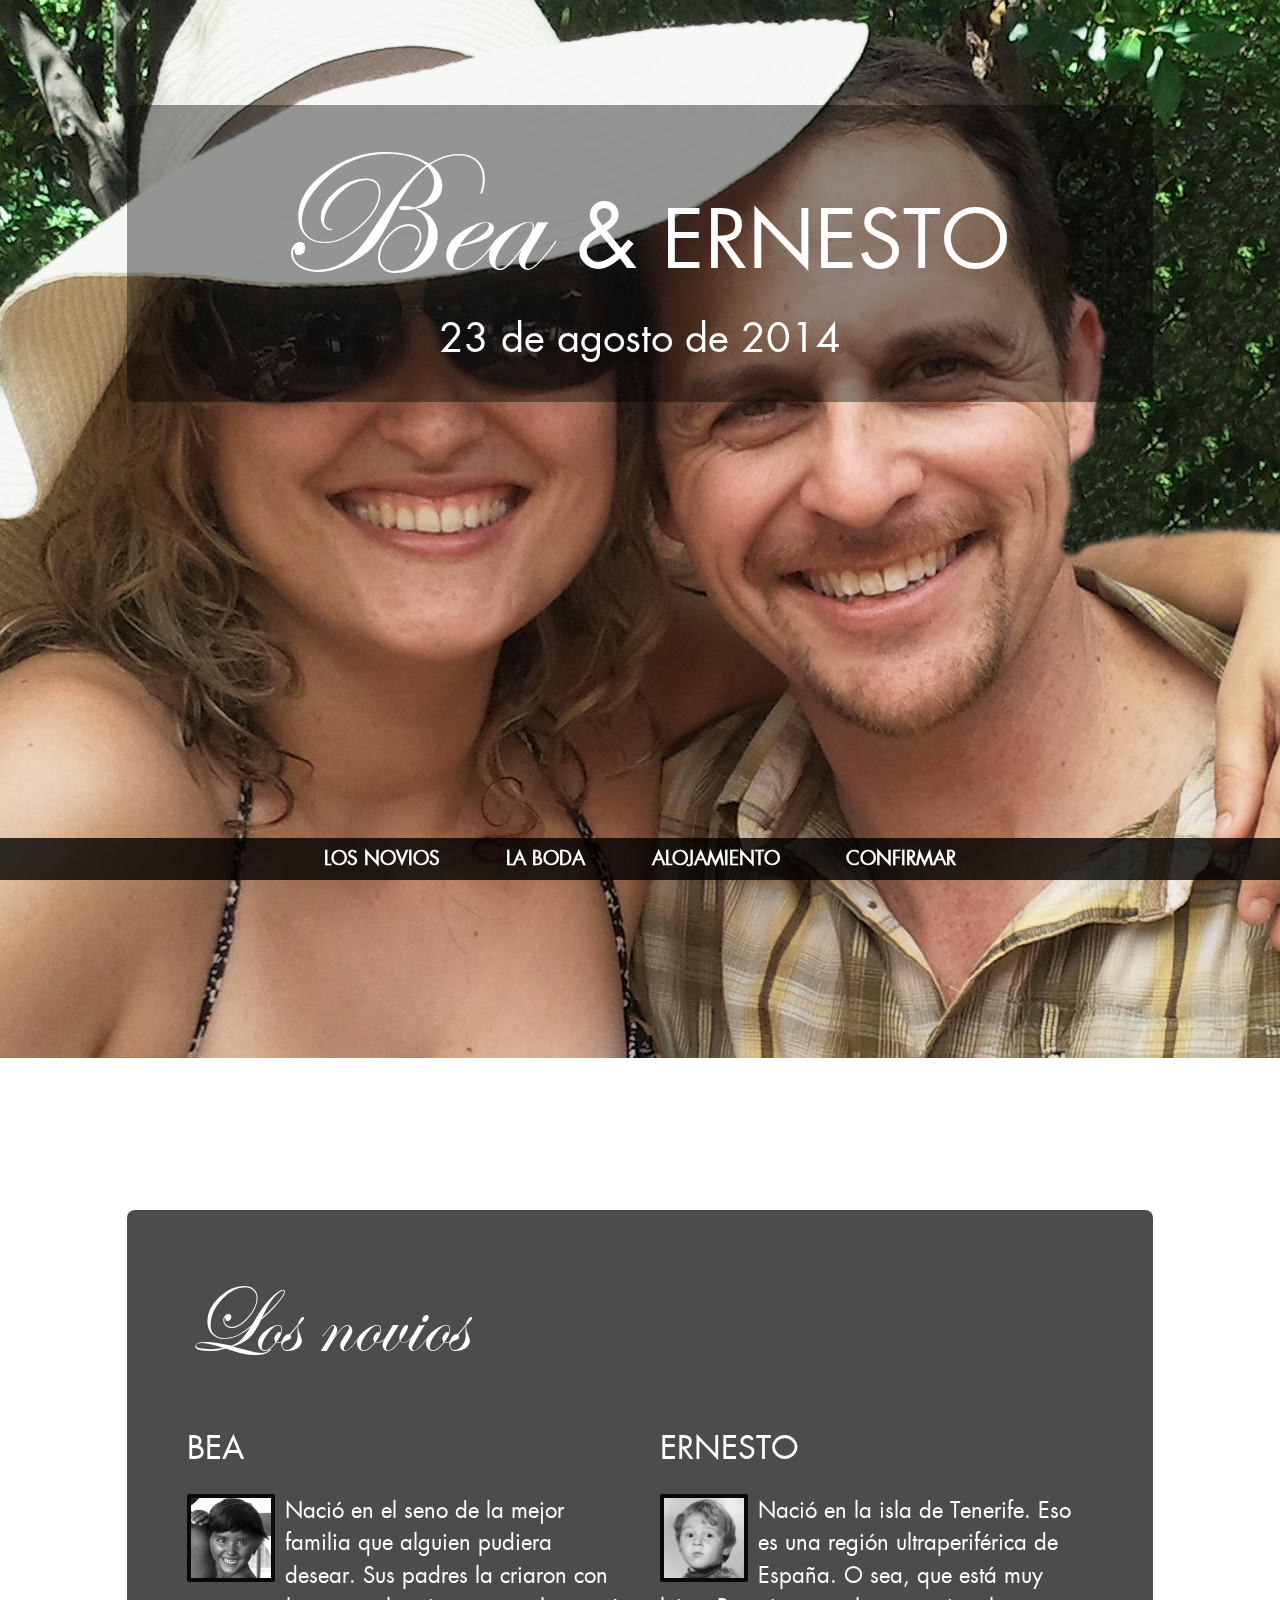
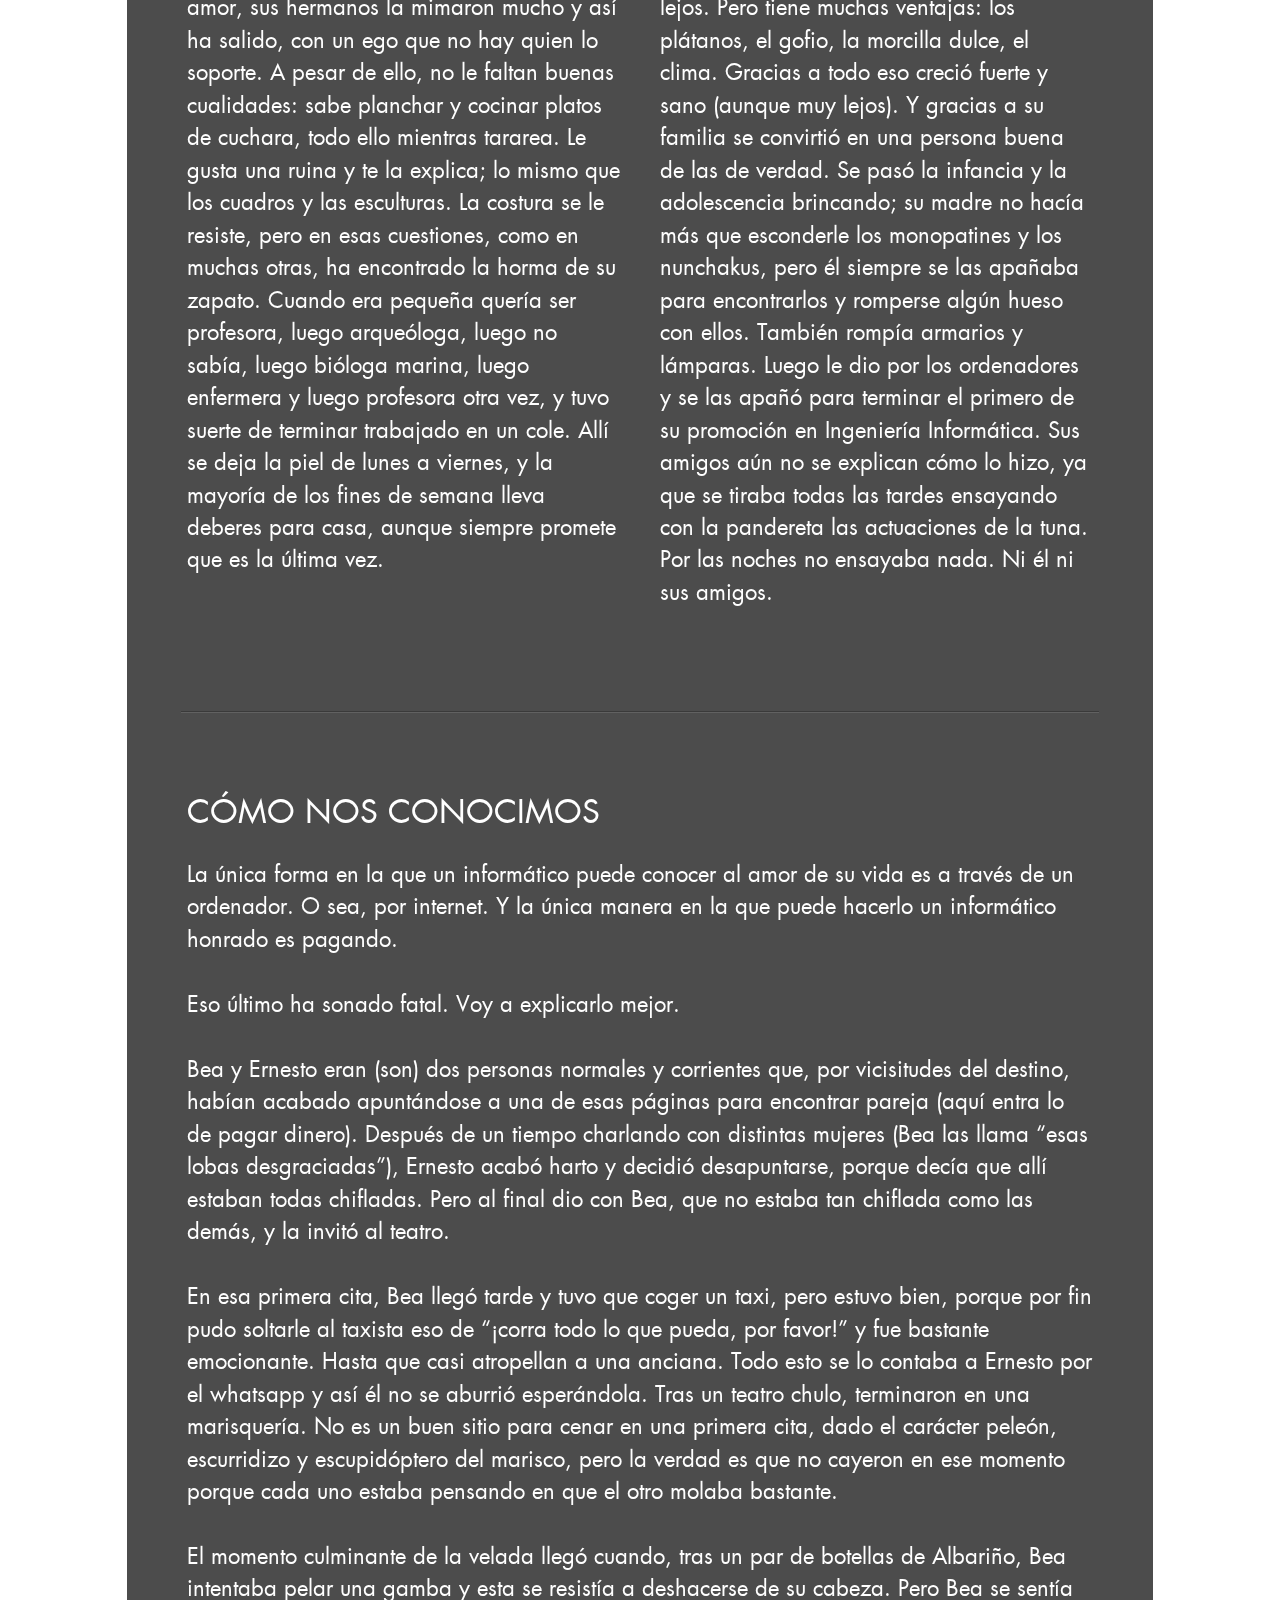
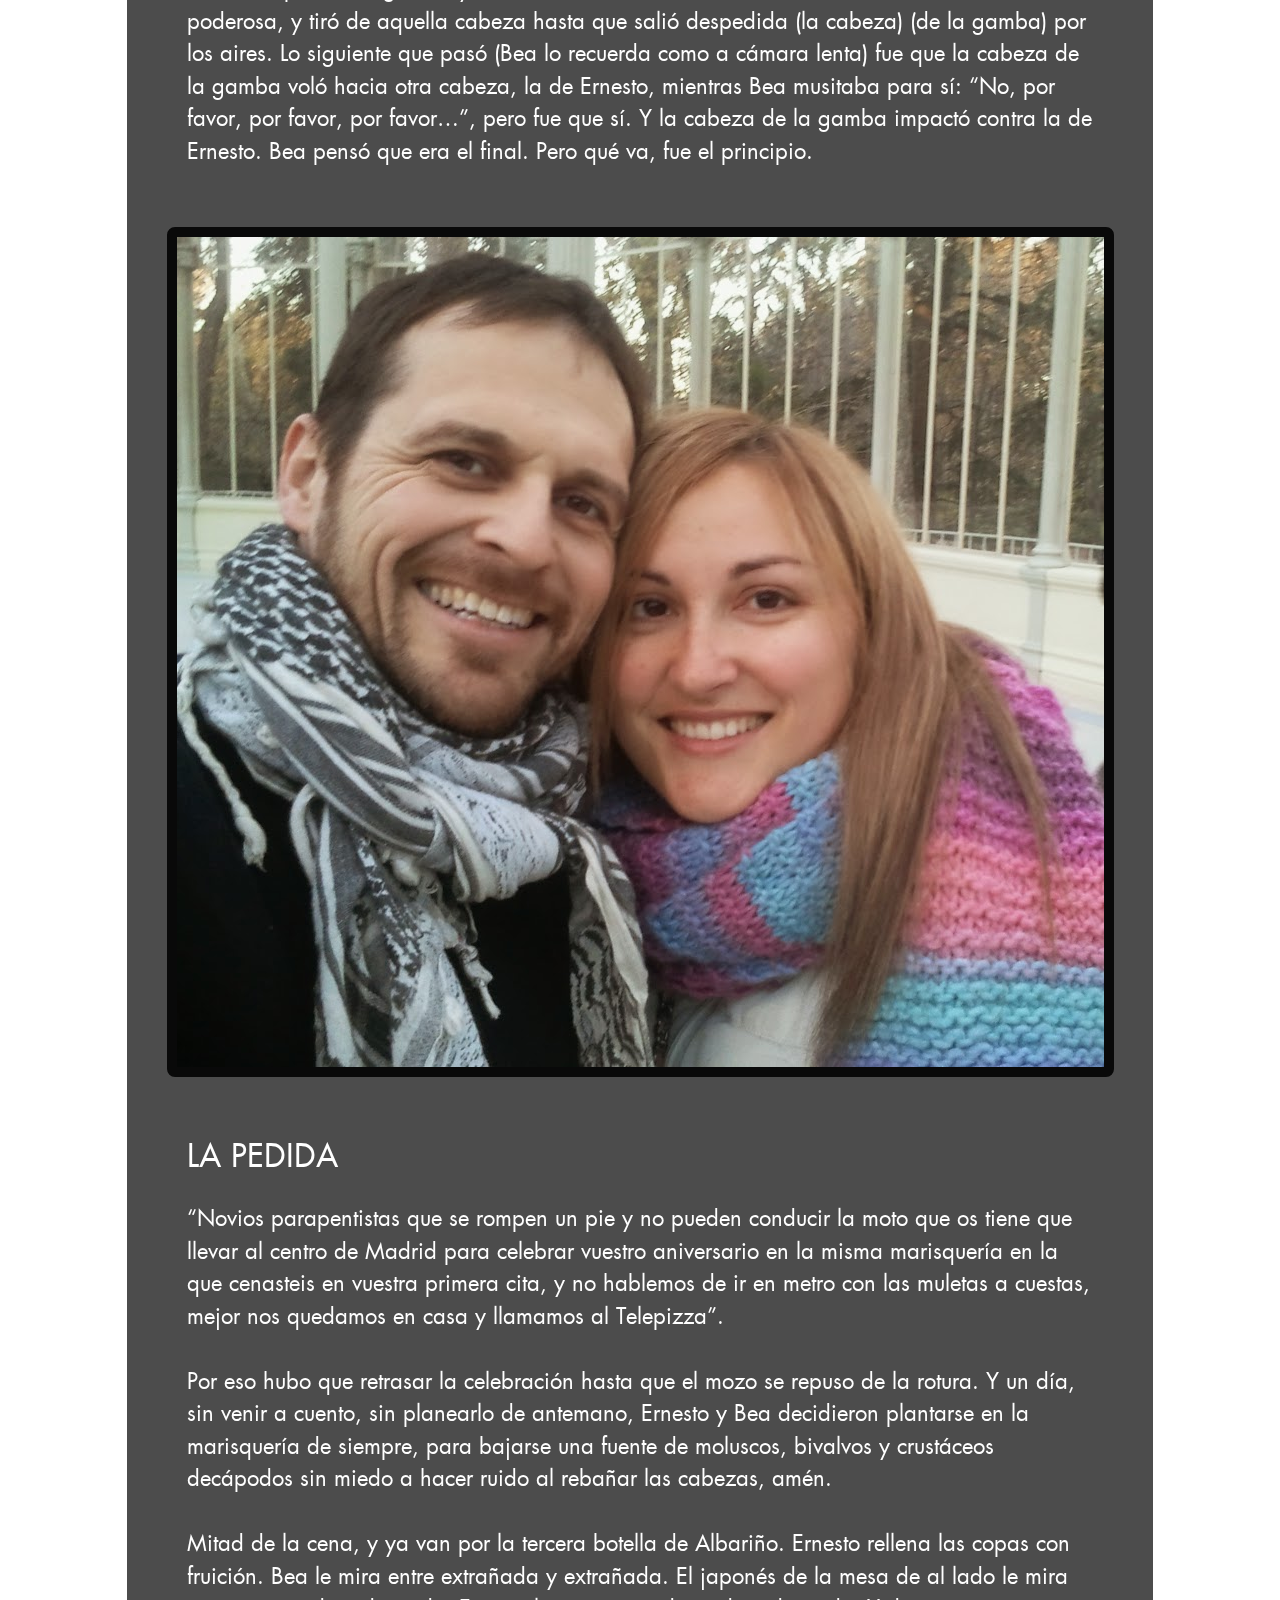
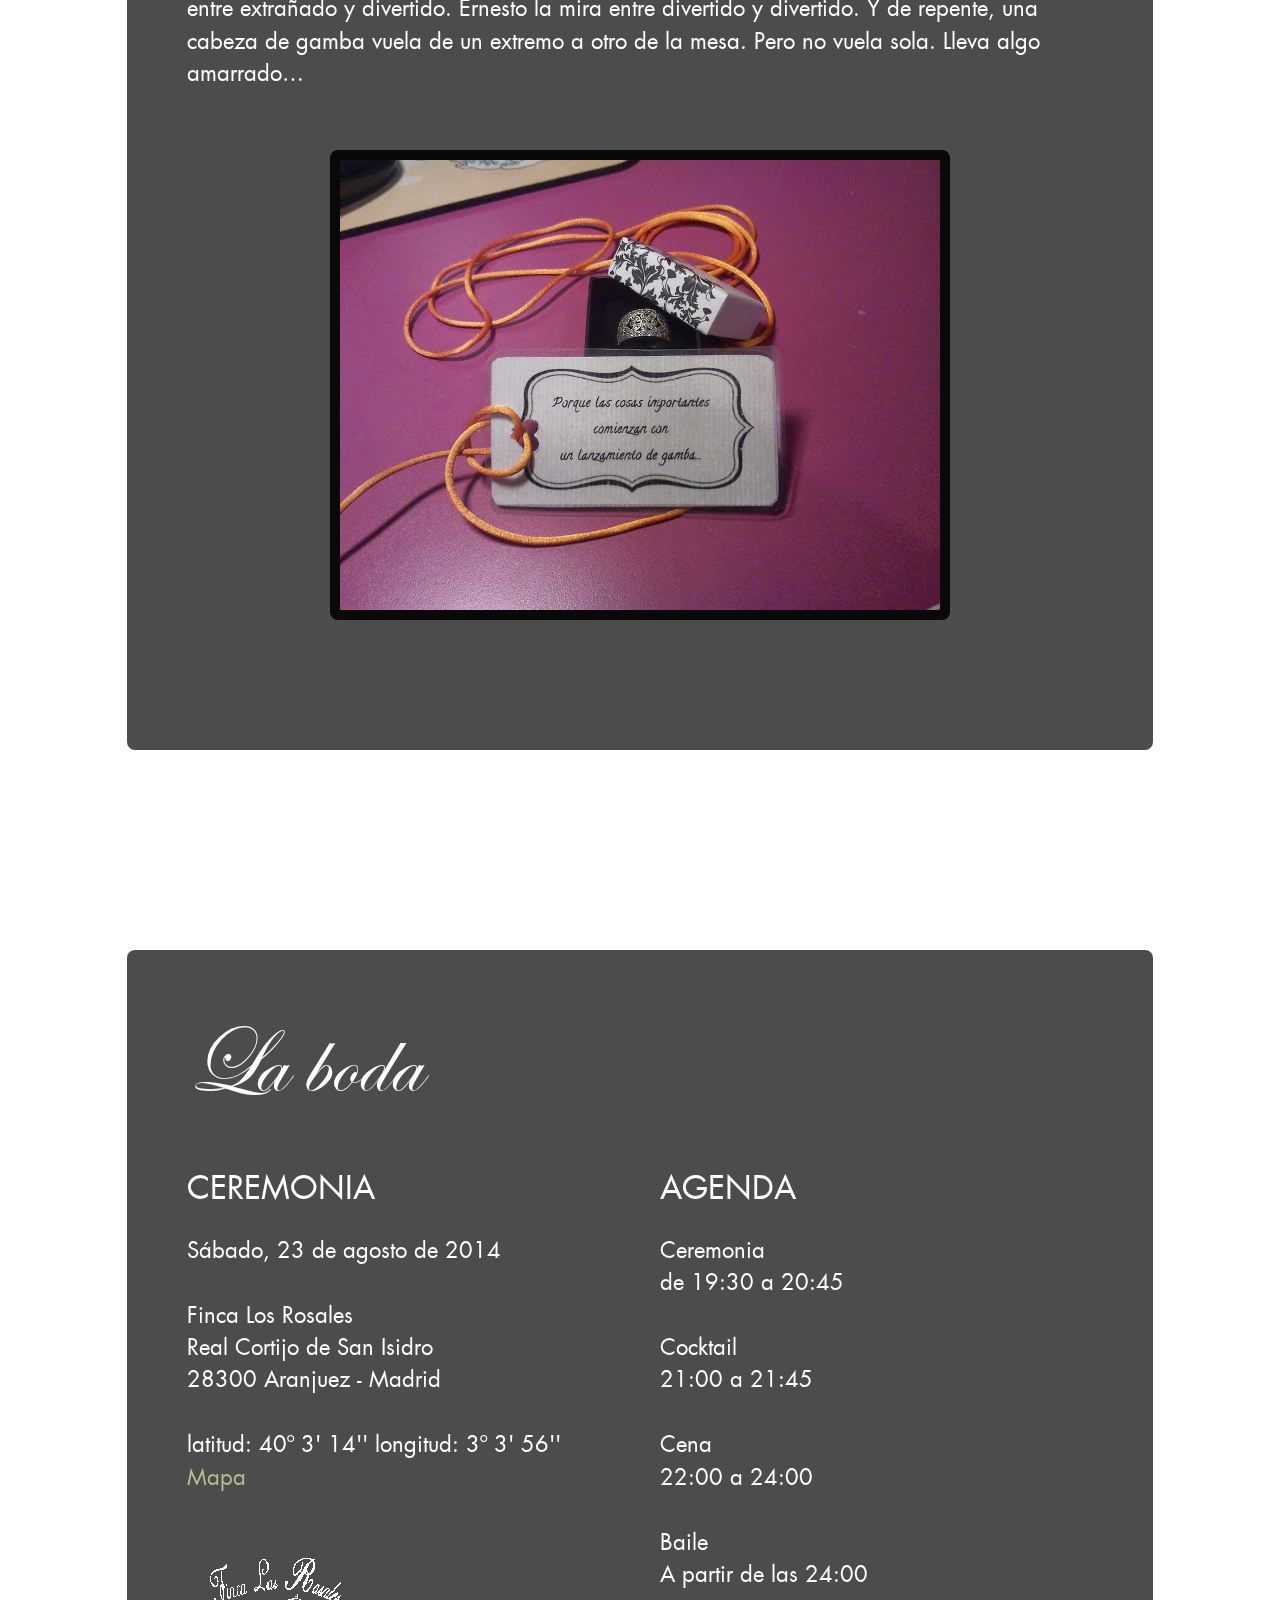
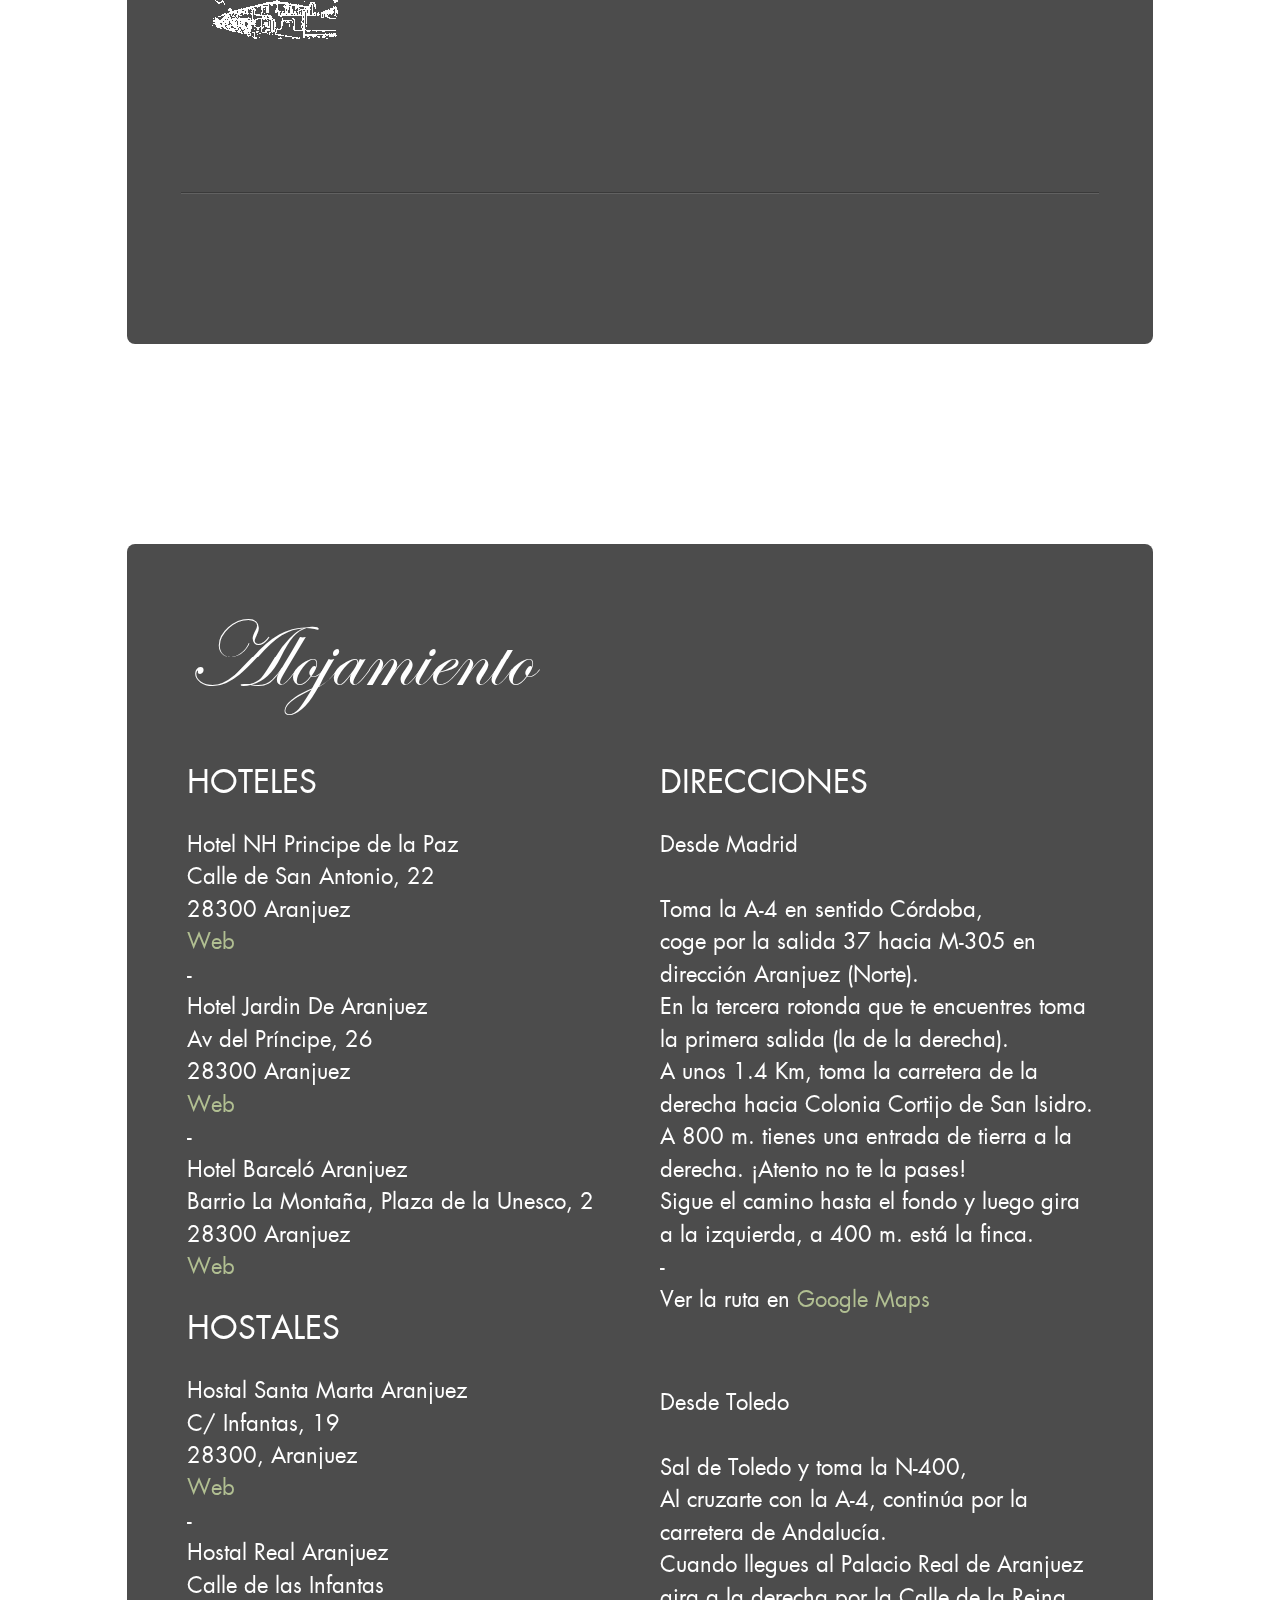
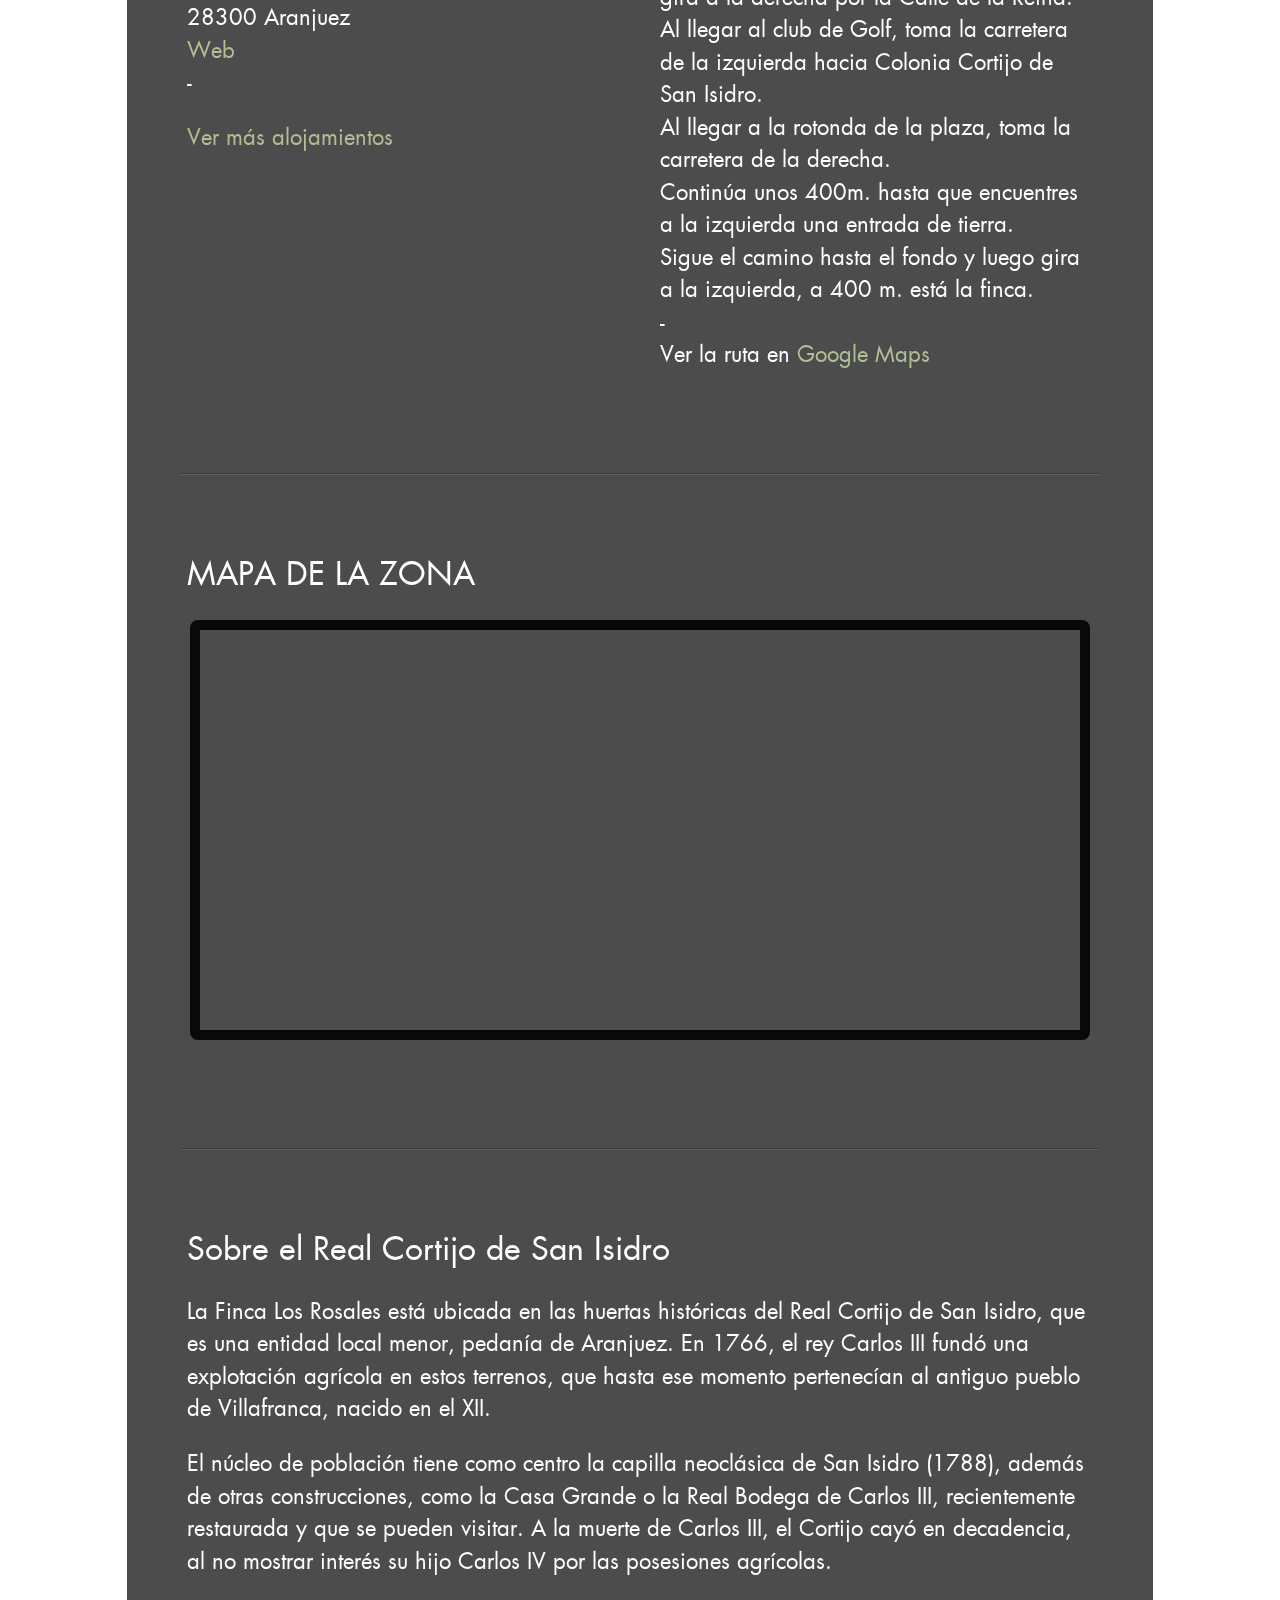
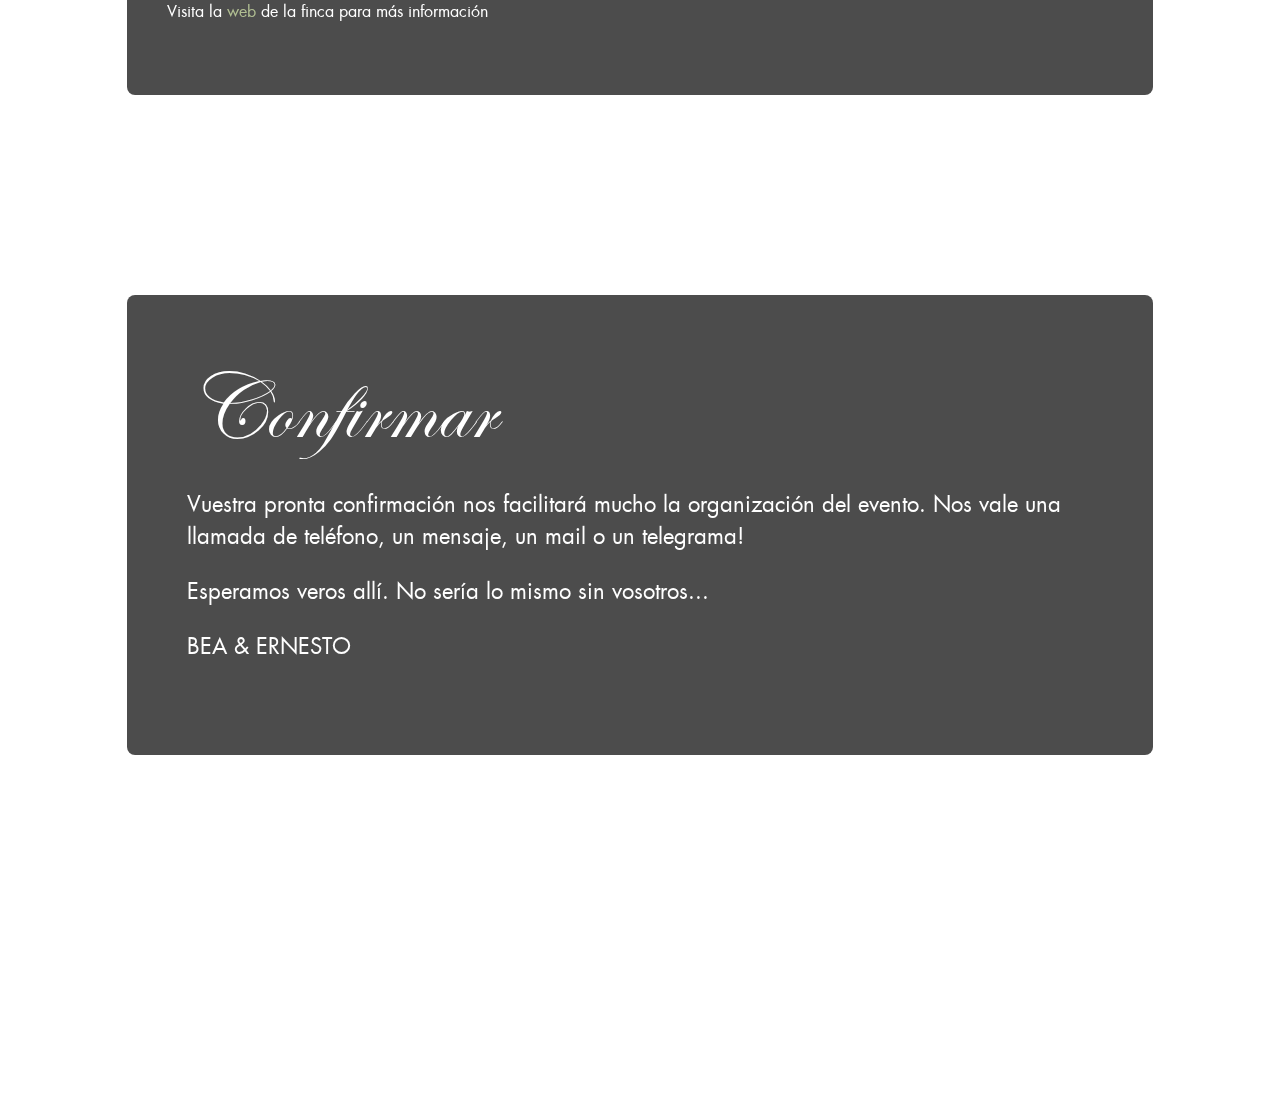
==== index.html @ 7a26fbc7 "Fixed #1" ====
<!DOCTYPE html>
<!--[if lt IE 7]>      <html class="no-js lt-ie9 lt-ie8 lt-ie7"> <![endif]-->
<!--[if IE 7]>         <html class="no-js lt-ie9 lt-ie8"> <![endif]-->
<!--[if IE 8]>         <html class="no-js lt-ie9"> <![endif]-->
<!--[if gt IE 8]><!--> <html class="no-js"> <!--<![endif]-->
    <head>
        <meta charset="utf-8">
        <meta http-equiv="X-UA-Compatible" content="IE=edge,chrome=1">

        <title>B+E La Boda</title>
        <meta name="description" content="Welcome to the wedding website for Sarah and Brad's Big Day!">

        <meta name="viewport" content="width=device-width,initial-scale=1.0" />

        <!-- For iPhone 4 with high-resolution Retina display: -->
        <link rel="apple-touch-icon-precomposed" sizes="114x114" href="apple-touch-icon-114x114-precomposed.png">
        <!-- For first-generation iPad: -->
        <link rel="apple-touch-icon-precomposed" sizes="72x72" href="apple-touch-icon-72x72-precomposed.png">
        <!-- For non-Retina iPhone, iPod Touch, and Android 2.1+ devices: -->
        <link rel="apple-touch-icon-precomposed" href="apple-touch-icon-precomposed.png">

        <link rel="shortcut icon" href="favicon.ico?v=1">

        <link rel="stylesheet" href="css/normalize.min.css">
        <link rel="stylesheet" href="css/main-1.6.css">

        <script src="js/vendor/modernizr-2.6.2-respond-1.1.0.min.js"></script>
    </head>
    <body>
        <!--[if lt IE 7]>
            <p class="chromeframe">You are using an <strong>outdated</strong> browser. Please <a href="http://browsehappy.com/">upgrade your browser</a> or <a href="http://www.google.com/chromeframe/?redirect=true">activate Google Chrome Frame</a> to improve your experience.</p>
        <![endif]-->

        <div id="bg-image">
            <img src="img/bg-pic.jpg" alt="bg" />
        </div>

        <div id="bg-container">

            <div class="header-container">
                <div id="heading" class="wrapper clearfix">
                    <nav id="nav">
                        <ul>
                            <li><a href="#brideandgroom">LOS NOVIOS</a></li>
                            <li><a href="#wedding">LA BODA</a></li>
                            <li><a href="#accomodations">ALOJAMIENTO</a></li>
                            <li><a href="#registry">CONFIRMAR</a></li>
                            <!--

                            <li><a href="http://blogspot.com" target="_blank">BLOG</a></li>
                            -->
                        </ul>

                    </nav>
                </div>
            </div>

            <div class="main-container">
                <div class="main wrapper clearfix">

                    <header>
                        <div id="introtext">
                            <span class="head-bea">Bea</span>
                            <span class="head-ernesto">&nbsp;
                                <span class="amp">&amp;</span> 
                                ERNESTO
                            </span>
                            <div class="date">23 de agosto de 2014</div>
                        </div>

                    </header>

                    <div class="clearfix"></div>

                    <section id="brideandgroom" class="clearfix">

                        <h1>Los novios</h1>
                                
                        <div class="column left">

                            <h2>BEA</h2>
                            <p>
                                <img src="img/beaThumb.jpg" class="thumb" alt="Bea" />
                                Naci&oacute; en el seno de la mejor familia que alguien pudiera desear. Sus padres la criaron con amor, sus hermanos la mimaron mucho y as&iacute; ha salido, con un ego que no hay quien lo soporte. A pesar de ello, no le faltan buenas cualidades: sabe planchar y cocinar platos de cuchara, todo ello mientras tararea. Le gusta una ruina y te la explica; lo mismo que los cuadros y las esculturas. La costura se le resiste, pero en esas cuestiones, como en muchas otras, ha encontrado la horma de su zapato. Cuando era peque&ntilde;a quer&iacute;a ser profesora, luego arque&oacute;loga, luego no sab&iacute;a, luego bi&oacute;loga marina, luego enfermera y luego profesora otra vez, y tuvo suerte de terminar trabajado en un cole. All&iacute; se deja la piel de lunes a viernes, y la mayor&iacute;a de los fines de semana lleva deberes para casa, aunque siempre promete que es la &uacute;ltima vez.</p>

                        </div><!--end column-->
                        <div class="column right">

                            <h2>ERNESTO</h2>
                            <p>
                                <img src="img/ernestoThumb.jpg" class="thumb" alt="Ernesto" />
                                Naci&oacute; en la isla de Tenerife. Eso es una regi&oacute;n ultraperif&eacute;rica de Espa&ntilde;a. O sea, que est&aacute; muy lejos. Pero tiene muchas ventajas: los pl&aacute;tanos, el gofio, la morcilla dulce, el clima. Gracias a todo eso creci&oacute; fuerte y sano (aunque muy lejos). Y gracias a su familia se convirti&oacute; en una persona buena de las de verdad. Se pas&oacute; la infancia y la adolescencia brincando; su madre no hac&iacute;a m&aacute;s que esconderle los monopatines y los nunchakus, pero &eacute;l siempre se las apa&ntilde;aba para encontrarlos y romperse alg&uacute;n hueso con ellos. Tambi&eacute;n romp&iacute;a armarios y l&aacute;mparas. Luego le dio por los ordenadores y se las apa&ntilde;&oacute; para terminar el primero de su promoci&oacute;n en Ingenier&iacute;a Inform&aacute;tica. Sus amigos a&uacute;n no se explican c&oacute;mo lo hizo, ya que se tiraba todas las tardes ensayando con la pandereta las actuaciones de la tuna. Por las noches no ensayaba nada. Ni &eacute;l ni sus amigos.</p>

                        </div><!--end column-->

                        <div class="clearfix"></div>

                        <div class="column full">
                            <div class="hr-t"></div>
                            <div class="hr-b"></div>
                        </div>

                        <div class="column full">

                            <h2>C&Oacute;MO NOS CONOCIMOS</h2>
                            <p>
                                La &uacute;nica forma en la que un inform&aacute;tico puede conocer al amor de su vida es a trav&eacute;s de un ordenador. O sea, por internet. Y la &uacute;nica manera en la que puede hacerlo un inform&aacute;tico honrado es pagando.
                                <br/><br/> 

                                Eso &uacute;ltimo ha sonado fatal. Voy a explicarlo mejor.<br/><br/>

                                Bea y Ernesto eran (son) dos personas normales y corrientes que, por vicisitudes del destino, hab&iacute;an acabado apunt&aacute;ndose  a una de esas p&aacute;ginas para encontrar pareja (aqu&iacute; entra lo de pagar dinero). Despu&eacute;s de un tiempo charlando con distintas mujeres (Bea las llama “esas lobas desgraciadas”),  Ernesto acab&oacute; harto y decidi&oacute; desapuntarse, porque dec&iacute;a que all&iacute; estaban todas chifladas. Pero al final dio con Bea, que no estaba tan chiflada como las dem&aacute;s, y la invit&oacute; al teatro.<br/><br/>

                                En esa primera cita, Bea lleg&oacute; tarde y tuvo que coger un taxi, pero estuvo bien, porque por fin pudo soltarle al taxista eso de “¡corra todo lo que pueda, por favor!” y fue bastante emocionante. Hasta que casi atropellan a una anciana. Todo esto se lo contaba a Ernesto por el whatsapp y as&iacute; &eacute;l no se aburri&oacute; esper&aacute;ndola.  Tras un teatro chulo, terminaron en una marisquer&iacute;a. No es un buen sitio para cenar en una primera cita, dado el car&aacute;cter pele&oacute;n, escurridizo y escupid&oacute;ptero del marisco, pero la verdad es que no cayeron en ese momento porque cada uno estaba pensando en que el otro molaba bastante.<br/><br/>

                                El momento culminante de la velada lleg&oacute; cuando, tras un par de botellas de Albari&ntilde;o, Bea intentaba pelar una gamba y esta se resist&iacute;a a deshacerse de su cabeza. Pero Bea se sent&iacute;a poderosa, y tir&oacute; de aquella cabeza hasta que sali&oacute; despedida (la cabeza) (de la gamba) por los aires. Lo siguiente que pas&oacute; (Bea lo recuerda como a c&aacute;mara lenta) fue que la cabeza de la gamba vol&oacute; hacia otra cabeza, la de Ernesto, mientras Bea musitaba para s&iacute;: “No, por favor, por favor, por favor…”, pero fue que s&iacute;. Y la cabeza de la gamba impact&oacute; contra la de Ernesto. Bea pens&oacute; que era el final. Pero qu&eacute; va, fue el principio.
                            </p>


                            <figure class="responsive-image proposal" 
                                data-media="img/BeaYErnesto-small.jpg" 
                                data-media480="img/BeaYErnesto-small.jpg" 
                                data-media768="img/BeaYErnesto-medium.jpg" 
                                data-media1140="img/BeaYErnesto-large.jpg" title="Gamba time">
                                <noscript>
                                    <img src="img/BeaYErnesto-large.jpg" alt="Gamba time" />
                                </noscript>
                            </figure>

                        </div><!--end column-->

                        <div class="column full">
                             
                            <h2>LA PEDIDA</h2>
                            <p>
                                “Novios parapentistas que se rompen un pie y no pueden conducir la moto que os tiene que llevar al centro de Madrid para celebrar vuestro aniversario en la misma marisquer&iacute;a en la que cenasteis en vuestra primera cita, y no hablemos de ir en metro con las muletas a cuestas, mejor nos quedamos en casa y llamamos al Telepizza”. <br/>
                                <br/>
                                Por eso hubo que retrasar la celebraci&oacute;n hasta que el mozo se repuso de la rotura. Y un d&iacute;a, sin venir a cuento, sin planearlo de antemano, Ernesto y Bea decidieron plantarse en la marisquer&iacute;a de siempre, para bajarse una fuente de moluscos, bivalvos y crust&aacute;ceos dec&aacute;podos sin miedo a hacer ruido al reba&ntilde;ar las cabezas, am&eacute;n.<br/>
                                <br/>
                                Mitad de la cena, y ya van por la tercera botella de Albari&ntilde;o. Ernesto rellena las copas con fruici&oacute;n. Bea le mira entre extra&ntilde;ada y extra&ntilde;ada. El japon&eacute;s de la mesa de al lado le mira entre extra&ntilde;ado y divertido. Ernesto la mira entre divertido y divertido. Y de repente, una cabeza de gamba vuela de un extremo a otro de la mesa. Pero no vuela sola. Lleva algo amarrado…
                            </p>
                                
                            <figure class="responsive-image proposal" 
                                data-media="img/pedida-small.jpg" 
                                data-media480="img/pedida-small.jpg" 
                                data-media768="img/pedida-medium.jpg" 
                                data-media1140="img/pedida-large.jpg" title="Gamba time">
                                <noscript>
                                    <img src="img/pedida-large.jpg" alt="Gamba time" />
                                </noscript>
                            </figure>

                                                    
                        </div><!--end column-->

                    </section>

                    <section id="wedding" class="clearfix">

                        <h1>La boda</h1>

                        <div class="column left">
                            <h2>CEREMONIA</h2>
                            <p>
                                S&aacute;bado, 23 de agosto de 2014<br /><br/>
                                Finca Los Rosales<br />
                                Real Cortijo de San Isidro <br/>
                                28300 Aranjuez - Madrid<br /><br />
                                latitud: 40º 3' 14'' longitud: 3º 3' 56''<br/>
                                <a href="http://goo.gl/maps/aLQbX" target="_blank">Mapa</a><br /><br /><br />
                                <img src="img/logo-finca.png" class="theinn" alt="Finca Los Rosales" />
                            </p>
                            


                        </div><!--end column--> 
                        <div class="column right">
                            <h2>AGENDA</h2>
                            <p>
                                Ceremonia <br />
                                de 19:30 a 20:45 <br /><br />

                                Cocktail<br />
                                21:00 a 21:45<br /><br />

                                Cena<br />
                                22:00 a 24:00<br /><br/>

                                Baile<br />
                                A partir de las 24:00 <br />
                            </p>
                        </div><!--end column--> 

                        <div class="clearfix"></div>

                        <div class="column full">
                            <div class="hr-t"></div>
                            <div class="hr-b"></div>
                        </div>

                       
                    </section>

                    <section id="accomodations" class="clearfix">

                        <h1>Alojamiento</h1>

                        <div class="column left">

                            <h2>HOTELES</h2>
                            <p>
                                Hotel NH Principe de la Paz <br />
                                Calle de San Antonio, 22 <br/>
                                28300 Aranjuez<br />
                                <a href="http://www.nh-hoteles.es/nh/es/hoteles/espana/aranjuez/nh-principe-de-la-paz.html?nhagentid=11009&nhsubagentid=110095220109&utm_source=google&utm_medium=maps&utm_campaign=googleplaces#ad-image-0" target="_blank">Web</a> <br />
                               
                                - <br />

                                Hotel Jardin De Aranjuez<br/>
                                Av del Príncipe, 26<br/>
                                28300 Aranjuez<br/>
                                <a href="http://www.hoteljardindearanjuez.com/" target="_blank">Web</a><br />

                                - <br />

                                Hotel Barceló Aranjuez<br/>
                                Barrio La Montaña, Plaza de la Unesco, 2<br/>
                                28300 Aranjuez<br/>
                                <a href="http://www.barcelo.com/BarceloHotels/en_GB/hotels/Spain/Madrid/hotel-barcelo-aranjuez/general-description.aspx" target="_blank">Web</a>
                               

                            </p>

                             <h2>HOSTALES</h2>
                            <p>
                                
                                Hostal Santa Marta Aranjuez<br/>
                                C/ Infantas, 19<br/>
                                28300, Aranjuez<br/>
                                <a href="http://www.hostalsantamartaaranjuez.com/" target="_blank">Web</a><br/>
                               
                                - <br />
                                
                                Hostal Real Aranjuez<br/>
                                Calle de las Infantas<br/>
                                28300 Aranjuez<br/>

                                <a href="http://www.hostalrealaranjuez.com/" target="_blank">Web</a><br/>

                                - <br />
                            </p>



                            <p>
                                <a href="https://www.google.com/hotels/#search;l=Real+Cortijo+de+San+Isidro,+Espa%C3%B1a;d=2014-08-23;n=1;usd=1;mf=r;ar=;rmt=d;rtt=900;s=p;si=6b25026c;av=r" target="_blank">Ver m&aacute;s alojamientos </a> 
                            </p>
                        </div><!--end column-->

                        <div class="column right">
                            <h2>DIRECCIONES</h2>
                           
                            <p>
                                Desde Madrid <br /><br />
                               
                                Toma la  A-4 en sentido Córdoba,<br/>
                                coge por la salida 37 hacia M-305 en dirección Aranjuez (Norte).<br/>
                                En la tercera rotonda que te encuentres toma la primera salida (la de la derecha).<br/>
                                A unos 1.4 Km, toma la carretera de la derecha hacia Colonia Cortijo de San Isidro.<br/>
                                A 800 m. tienes una entrada de tierra a la derecha. ¡Atento no te la pases!<br/>
                                Sigue el camino hasta el fondo y luego gira a la izquierda, a 400 m. est&aacute; la finca.<br/>
                                -<br/>
                                Ver la ruta en <a href="http://goo.gl/maps/2oW3x" target="_blank">Google Maps</a>
                            </p>

                            <br />

                             <p>
                                Desde Toledo <br /><br />
                               
                                Sal de Toledo y toma la  N-400,<br/>
                                Al cruzarte con la A-4, continúa por la carretera de Andaluc&iacute;a.<br/>
                                Cuando llegues al Palacio Real de Aranjuez gira a la derecha por la Calle de la Reina.<br/>
                                Al llegar al club de Golf, toma la carretera de la izquierda hacia Colonia Cortijo de San Isidro.<br/>
                                Al llegar a la rotonda de la plaza, toma la carretera de la derecha.<br/>
                                Contin&uacute;a unos 400m. hasta que encuentres a la izquierda una entrada de tierra.<br/>
                                Sigue el camino hasta el fondo y luego gira a la izquierda, a 400 m. est&aacute; la finca.<br/>
                                -<br/>
                                Ver la ruta en <a href="http://goo.gl/maps/vyeZ4" target="_blank">Google Maps</a>
                            </p>
                            
                            
                        </div><!--end column-->

                        <div class="clearfix"></div>

                        <div class="column full">
                            <div class="hr-t"></div>
                            <div class="hr-b"></div>
                        </div>

                        <div class="column full">

                            <h2>MAPA DE LA ZONA</h2>

                            <div id="gmap">
                                <iframe src="https://mapsengine.google.com/map/viewer?mid=zqBcrMXcR9Nk.kegzFVDAKNRQ"></iframe>

                            </div>
                        </div>

                        <div class="clearfix"></div>

                        <div class="column full">
                            <div class="hr-t"></div>
                            <div class="hr-b"></div>
                        </div>

                        <div class="column full">
                            <h2>Sobre el Real Cortijo de San Isidro</h2>
                            <p>
                                La Finca Los Rosales est&aacute; ubicada en las huertas hist&oacute;ricas del Real Cortijo de San Isidro, que es una entidad local menor, pedan&iacute;a de Aranjuez. En 1766, el rey Carlos III fund&oacute; una explotaci&oacute;n agr&iacute;cola en estos terrenos, que hasta ese momento pertenec&iacute;an al antiguo pueblo de Villafranca, nacido en el XII. 
                            </p>
                            <p>
                                El n&uacute;cleo de poblaci&oacute;n tiene como centro la capilla neocl&aacute;sica de San Isidro (1788), adem&aacute;s de otras construcciones, como la Casa Grande o la Real Bodega de Carlos III, recientemente restaurada y que se pueden visitar. A la muerte de Carlos III, el Cortijo cay&oacute; en decadencia, al no mostrar interés su hijo Carlos IV por las posesiones agr&iacute;colas. 
                            </p>
                              
                                Visita la  <a href="http://fincarosales.com/" target="_blank">web</a> de la finca para m&aacute;s informaci&oacute;n

                            
                        </div><!--end column-->

                    </section>

                    <section id="registry" class="clearfix">

                        <h1>Confirmar</h1>

                        <div class="column full">
                            <p>
                                Vuestra pronta confirmación nos facilitar&aacute; mucho la organizaci&oacute;n del evento. Nos vale una llamada de tel&eacute;fono, un mensaje, un mail o un telegrama!    
                            </p>  
                            <p>
                                Esperamos veros all&iacute;. No sería lo mismo sin vosotros...
                            </p>  
                            <p>
                                BEA &amp; ERNESTO <br />
                            </p>
                            
                        </div><!--end column-->
               
                    </section>

                    <div style="height: 300px"></div>

                </div> <!-- #main -->
            </div> <!-- #main-container -->
        </div> <!-- #bg-container -->

        <script src="js/main-1.6.js"></script>
         <script>
          (function(i,s,o,g,r,a,m){i['GoogleAnalyticsObject']=r;i[r]=i[r]||function(){
          (i[r].q=i[r].q||[]).push(arguments)},i[r].l=1*new Date();a=s.createElement(o),
          m=s.getElementsByTagName(o)[0];a.async=1;a.src=g;m.parentNode.insertBefore(a,m)
          })(window,document,'script','//www.google-analytics.com/analytics.js','ga');

          ga('create', 'UA-49363169-1', 'garimba.github.io');
          ga('send', 'pageview');

        </script>
    </body>
</html>
---- css/main-1.6.css ----
/** embedded font double rendering issue fix -- https://css-tricks.com/forums/discussion/10449/weird-mobile-safari-font-face-problem-font-doubled-and-offset-to-the-left-/p1 **/
h1, h2, h3, h4, h5, h6 { /*reset for mobile browsers */
    font-weight: normal;
}

/* ==========================================================================
   HTML5 Boilerplate styles - h5bp.com (generated via initializr.com)
   ========================================================================== */

html,
button,
input,
select,
textarea {
    color: #222;
}

body {
    font-size: 1em;
    line-height: 1.4;
}

::-moz-selection {
    background: #b3d4fc;
    text-shadow: none;
}

::selection {
    background: #b3d4fc;
    text-shadow: none;
}
a {
    color: #b1bf92;
    text-decoration: none;
}
hr {
    display: block;
    height: 1px;
    border: 0;
    border-top: 1px solid #ccc;
    margin: 1em 0;
    padding: 0;
}

img {
    vertical-align: middle;
}

fieldset {
    border: 0;
    margin: 0;
    padding: 0;
}

textarea {
    resize: vertical;
}

.chromeframe {
    margin: 0.2em 0;
    background: #ccc;
    color: #000;
    padding: 0.2em 0;
}


/* ===== Initializr Styles ==================================================
   Author: Bradley Greenwood
   ========================================================================== */

body {
    font: 16px/26px Helvetica, Helvetica Neue, Arial;
}

.wrapper {
    height: 100%;
    position: relative;
    width: 90%;
    margin: 0 5%;
}


/* =============================================================================
   GOOGLE MAPS
   ========================================================================== */
#gmap {
    text-align: center;
    margin: 20px auto 20px auto;
}

#gmap iframe {
    width: 93%;
    height: 200px;

    border: 10px solid #090909;

    -ms-border-radius: 8px;
    -o-border-radius: 8px;
    -moz-border-radius: 8px;
    -webkit-border-radius: 8px;
    border-radius: 8px;
}

#gmap small a,
#gmap small a:active,
#gmap small a:visited {
    color: #b1bf92;
    text-decoration: none;
    outline: none;
}

#gmap small a:hover {
    color: #b1bf92;
    text-decoration: underline;
    outline: none;
}

/* ===================
    Theme
   =================== */

.header-container {
    position:absolute;
    bottom:20px;
    width: 100%;
    background: black;
    z-index: 10;
    /* Fallback for web browsers that doesn't support RGBa */
    background: rgb(0, 0, 0);
    /* RGBa with 0.9 opacity */
    background: rgba(0, 0, 0, 0.8);
    /* For IE 5.5 - 7*/
    filter:progid:DXImageTransform.Microsoft.gradient(startColorstr=#CC000000, endColorstr=#CC000000);
    /* For IE 8*/
    -ms-filter: "progid:DXImageTransform.Microsoft.gradient(startColorstr=#CC000000, endColorstr=#CC000000)";
}

.title {
    color: black;
}
#introtext {
    display: block;
    padding: 10px 0 10px 0;
    margin-bottom: 300px;
    background: black;

    -ms-border-radius: 8px;
    -o-border-radius: 8px;
    -moz-border-radius: 8px;
    -webkit-border-radius: 8px;
    border-radius: 8px;

    /* Fallback for web browsers that doesn't support RGBa */
    background: rgb(0, 0, 0);
    /* RGBa with 0.7 opacity */
    background: rgba(0, 0, 0, 0.4);
    /* For IE 5.5 - 7*/
    filter:progid:DXImageTransform.Microsoft.gradient(startColorstr=#B2000000, endColorstr=#B2000000);
    /* For IE 8*/
    -ms-filter: "progid:DXImageTransform.Microsoft.gradient(startColorstr=#B2000000, endColorstr=#B2000000)";
}

#introtext .head-bea {
    font-family: "EdwardianScrAltITCTT", "Helvetica Neue", Helvetica, Arial, "Lucida Grande", sans-serif;
    font-size: 5em;
    line-height: 100%;
}
#introtext .amp {
    position: relative;
    top: 19px;
    margin-left: -10px;
    font-size: 0.7em;
}
#introtext .head-ernesto {
    font-family: "futura_ltbook", "Helvetica Neue", Helvetica, Arial, "Lucida Grande", sans-serif;
    font-size: 2em;
    line-height: 100%;
}
#introtext .date {
    margin-top: 10px;
    font-family: "futura_ltbook", "Helvetica Neue", Helvetica, Arial, "Lucida Grande", sans-serif;
    font-size: 1em;
}

/* ==============
    MOBILE: Menu
   ============== */

nav {
    z-index: 42;
}

nav ul {
    font-family:"futura_ltbook",Arial,sans-serif;
    font-weight: normal;
    margin: 0;
    padding: 0;
}

nav a {
    display: block;
    margin-bottom: 10px;
    padding: 5px 0;
    text-align: center;
    text-decoration: none;
    font-weight: bold;
    color: white;
    background: transparent;
    white-space: nowrap;
    outline: none;
}

nav li a:hover {
    color: #fff;
    background: #b1bf92;
    text-decoration: none;
    outline: none;
}
nav li a.selected {
    color: #fff;
    background: #b1bf92;
    text-decoration: none;
    outline: none;
}

/** firefox remove outline **/
nav ul li a:focus {outline:none;}
nav ul li a::-moz-focus-inner {border:0;}



/* ==============
    MOBILE: Main
   ============== */

.main {
    padding: 5% 0;
}
.main header {
    float: left;
    width: 80%;
}

/* ==========================================================================
   Brad's custom styles
   ========================================================================== */
* { margin: 0; padding: 0; }
html {

}

body {
    font-family: "futura_ltbook", "HelveticaNeueLTStdRegular","HelveticaNeue", "Helvetica Neue", "Helvetica", "Arial", sans-serif;
    color: #fff;
    text-align: center;

}

#bg-image {
    position: fixed; 
    top: -50%; 
    left: -50%; 
    width: 200%; 
    height: 200%;
}
#bg-image img {
    position: absolute; 
    top: 0; 
    left: 0; 
    right: 0; 
    bottom: 0; 
    margin: auto; 
    min-width: 50%;
    min-height: 50%;
}

#bg-container {

}

section {
    text-align: left;
    padding: 25px;
    background-color: black;
    height: 100%;
    margin-top: 200px;
    color: white;

    -ms-border-radius: 8px;
    -o-border-radius: 8px;
    -moz-border-radius: 8px;
    -webkit-border-radius: 8px;
    border-radius: 8px;

    /* Fallback for web browsers that doesn't support RGBa */
    background: rgb(0, 0, 0);
    /* RGBa with 0.7 opacity */
    background: rgba(0, 0, 0, 0.7);
    /* For IE 5.5 - 7*/
    filter:progid:DXImageTransform.Microsoft.gradient(startColorstr=#B2000000, endColorstr=#B2000000);
    /* For IE 8*/
    -ms-filter: "progid:DXImageTransform.Microsoft.gradient(startColorstr=#B2000000, endColorstr=#B2000000)";
}

section h1 {

    font-family: "EdwardianScrAltITCTT", "Helvetica Neue", Helvetica, Arial, "Lucida Grande", sans-serif;
    font-size: 2.6em;

}
section h2 {
    font-size: 1.1em;
    line-height: 120%;
    padding: 0 0px;
}

.column {
    float: none;
    width: 100%;
    padding: 0;
    margin: 0;
}
.column p {
    font-size: 1em;
    line-height: 145%;
    padding: 0;
}

/* ==========================================================================
   Media Queries
   ========================================================================== */

@media only screen and (min-width: 480px) {

/* ====================
    INTERMEDIATE: Menu
   ==================== */

    body {
        background-position: 50% 20%;
    }

    /** get the transparent bar on the bottom **/
    .header-container {
        position:absolute;
        bottom:20px;
        width:100%;
        line-height:12px;
    }

    .header-container.sticky {
        position: fixed;
        top: 15px;
        
        animation:thedrop 1s 1;
        -moz-animation:thedrop 1s 1;
        -webkit-animation:thedrop 1s 1;
    }

    #introtext {
        padding: 30px 0 30px 0;
    }

    #introtext .head-bea {
        font-size: 7em;
    }
    #introtext .amp {
        position: relative;
        top: 29px;
        font-size: 0.9em;
        margin-left: -20px;
    }
    #introtext .head-ernesto {
        font-size: 3em;
    }
    #introtext .date {
        font-size: 1.1em;
        margin-top: 15px;
        margin-bottom: 20px;
    }
    nav {
        display: block;
    }

    nav ul {
        text-align: center;
        margin: auto;
        padding: 0;
        text-align: center;
    }
    nav ul li {
        display: inline;
        padding: 0;
        margin: 0;
    }

    nav a {
        padding: 15px 1%;
        margin-bottom: 0;
        display:inline-block;
        font-size: 60%;
        white-space: nowrap;

        -moz-font-smoothing: antialiased;
        -o-font-smoothing: antialiased;
        -ms-font-smoothing: antialiased;
        -webkit-font-smoothing: antialiased;
        font-smoothing: antialiased;

        -webkit-transition: all .3s ease;
        -moz-transition: all .3s ease;
        -o-transition: all .3s ease;
        -ms-transition: all .3s ease;
        transition: all .3s ease;
    }

    .main header {
        margin-top: 10%;
        float: left;
        width: 40%;
        min-width: 320px;
    }

    section {
        padding: 40px 40px 70px 40px;
    }
    section h1 {
        font-size: 3.1em;
    }
    section h2 {
        font-size: 1.7em;
    }


    .column p {
        font-size: 1.1em;
    }

    #gmap iframe {
        height: 400px;
    }



/* ========================
    INTERMEDIATE: IE Fixes
   ======================== */

    nav ul li {
        display: inline;
    }

    .oldie nav a {
        margin: 0 0.7%;
    }
}

@media only screen and (min-width: 768px) {

/* ====================
    WIDE: CSS3 Effects
   ==================== */

    section h1 {
        font-size: 4.9em;
    }
    section h2 {
        font-size: 2.0em;
    }

/* ============
    WIDE: Menu
   ============ */

    #introtext .head-bea {
        font-size: 9em;
   }
    #introtext .amp {
        top: 0;
        font-size: 1em;
    }
    #introtext .head-ernesto {
        font-size: 4em;
    }
    #introtext .date {
        font-size: 2em;
        margin-top: 15px;
        margin-bottom: 20px;
    }

/* ============
    WIDE: Main
   ============ */

    .main header {
        margin-top: 10%;
        margin-bottom: 30%;
        float: left;
        width: 100%;
    }

    nav a {
        padding: 15px 2%;
        font-size: 90%;
    }
}
@media only screen and (min-width: 900px) {

    section h1,
    section h2 {
        padding: 0 20px;
    }
    section h1 {
        font-size: 5.9em;
    }

    .column.full {
        clear: both;
        float: none;
        width: 100%;
    }
    .column {
        float: left;
        width: 50%;
    }
    .column p {
        font-size: 1.4em;
        line-height: 145%;
        padding: 0 20px;
    }  

}


@media only screen and (min-width: 1140px) {

/* ===============
    Maximal Width
   =============== */

    nav a {
        padding: 15px 3%;
        font-size: 120%;
    }

    .wrapper {
        width: 1026px; /* 1140px - 10% for margins */
        margin: 0 auto;
    }

    #introtext .head-bea {
        font-size: 11em;
    }
    #introtext .amp {
        top: 0;
        font-size: 1.1em;
    }
    #introtext .head-ernesto {
        font-size: 5em;
    }
    #introtext .date {

        font-size: 2.5em;
        margin-top: 15px;
        margin-bottom: 20px;
    }

    .main header {
        margin-top: 4%;
        margin-bottom: 30%;
        float: left;
        width: 100%;
    }

  
}

/* ==========================================================================
   Helper classes
   ========================================================================== */

.ir {
    background-color: transparent;
    border: 0;
    overflow: hidden;
    *text-indent: -9999px;
}

.ir:before {
    content: "";
    display: block;
    width: 0;
    height: 150%;
}

.hidden {
    display: none !important;
    visibility: hidden;
}

.visuallyhidden {
    border: 0;
    clip: rect(0 0 0 0);
    height: 1px;
    margin: -1px;
    overflow: hidden;
    padding: 0;
    position: absolute;
    width: 1px;
}

.visuallyhidden.focusable:active,
.visuallyhidden.focusable:focus {
    clip: auto;
    height: auto;
    margin: 0;
    overflow: visible;
    position: static;
    width: auto;
}

.invisible {
    visibility: hidden;
}

.clearfix:before,
.clearfix:after {
    content: " ";
    display: table;
}

.clearfix:after {
    clear: both;
}

.clearfix {
    *zoom: 1;
}

/* ==========================================================================
   Print styles
   ========================================================================== */

@media print {
    * {
        background: transparent !important;
        color: #000 !important; /* Black prints faster: h5bp.com/s */
        box-shadow: none !important;
        text-shadow: none !important;
    }

    a,
    a:visited {
        text-decoration: underline;
    }

    a[href]:after {
        content: " (" attr(href) ")";
    }

    abbr[title]:after {
        content: " (" attr(title) ")";
    }

    /*
     * Don't show links for images, or javascript/internal links
     */

    .ir a:after,
    a[href^="javascript:"]:after,
    a[href^="#"]:after {
        content: "";
    }

    pre,
    blockquote {
        border: 1px solid #999;
        page-break-inside: avoid;
    }

    thead {
        display: table-header-group; /* h5bp.com/t */
    }

    tr,
    img {
        page-break-inside: avoid;
    }

    img {
        max-width: 100% !important;
    }

    @page {
        margin: 0.5cm;
    }

    p,
    h2,
    h3 {
        orphans: 3;
        widows: 3;
    }

    h2,
    h3 {
        page-break-after: avoid;
    }
}



/* =============================================================================
   FONTS
   ========================================================================== */

@font-face {
    font-family: 'futura_ltbold';
    src: url('futuralt-bold-webfont.eot');
    src: url('futuralt-bold-webfont.eot?#iefix') format('embedded-opentype'),  /* IE6-IE8 */
         url('futuralt-bold-webfont.woff') format('woff'),  /* Modern Browsers */
         url('futuralt-bold-webfont.ttf') format('truetype'),  /* Safari, Android, iOS */
         url('futuralt-bold-webfont.svg#futura_ltbold') format('svg');  /* Legacy iOS */
    font-weight: normal;
    font-style: normal;
}

@font-face {
    font-family: 'futura_ltbook';
    src: url('futuralt-book-webfont.eot');
    src: url('futuralt-book-webfont.eot?#iefix') format('embedded-opentype'),
         url('futuralt-book-webfont.woff') format('woff'),
         url('futuralt-book-webfont.ttf') format('truetype'),
         url('futuralt-book-webfont.svg#futura_ltbook') format('svg');
    font-weight: normal;
    font-style: normal;
}

@font-face {
    font-family: 'futura_ltregular';
    src: url('futuralt-webfont.eot');
    src: url('futuralt-webfont.eot?#iefix') format('embedded-opentype'),
         url('futuralt-webfont.woff') format('woff'),
         url('futuralt-webfont.ttf') format('truetype'),
         url('futuralt-webfont.svg#futura_ltregular') format('svg');
    font-weight: normal;
    font-style: normal;
}

@font-face {
    font-family: 'alex_brushregular';
    src: url('alexbrush-regular-otf-webfont.eot');
    src: url('alexbrush-regular-otf-webfont.eot?#iefix') format('embedded-opentype'),
         url('alexbrush-regular-otf-webfont.woff') format('woff'),
         url('alexbrush-regular-otf-webfont.ttf') format('truetype'),
         url('alexbrush-regular-otf-webfont.svg#alex_brushregular') format('svg');
    font-weight: normal;
    font-style: normal;
}

@font-face {
    font-family: 'great_vibesregular';
    src: url('greatvibes-regular-webfont.eot');
    src: url('greatvibes-regular-webfont.eot?#iefix') format('embedded-opentype'),
         url('greatvibes-regular-webfont.woff') format('woff'),
         url('greatvibes-regular-webfont.ttf') format('truetype'),
         url('greatvibes-regular-webfont.svg#great_vibesregular') format('svg');
    font-weight: normal;
    font-style: normal;
}

@font-face {
    font-family: 'scriptina_proregular';
    src: url('scriptina_pro-webfont.eot');
    src: url('scriptina_pro-webfont.eot?#iefix') format('embedded-opentype'),
         url('scriptina_pro-webfont.woff') format('woff'),
         url('scriptina_pro-webfont.ttf') format('truetype'),
         url('scriptina_pro-webfont.svg#scriptina_proregular') format('svg');
    font-weight: normal;
    font-style: normal;
}

@font-face {
        font-family: 'EdwardianScrAltITCTT';
        src: url('edwasai.eot');
        src: url('edwasai.eot?#iefix') format('embedded-opentype'),
                 url('edwasai.woff') format('woff'),
                 url('edwasai.ttf') format('truetype'),
                 url('edwasai.svg#edwasai') format('svg');
        font-weight: normal;
        font-style: normal;
}

@font-face {
        font-family: 'EdwardianScrAltITCTTBold';
        src: url('edwasaib.eot');
        src: url('edwasaib.eot?#iefix') format('embedded-opentype'),
                 url('edwasaib.woff') format('woff'),
                 url('edwasaib.ttf') format('truetype'),
                 url('edwasaib.svg#edwasaib') format('svg');
        font-weight: normal;
        font-style: normal;
}

.responsive-image.proposal {
    text-align: center;
    margin: 60px auto 60px auto;
}
.responsive-image.proposal img {
    border: 10px solid #090909;

    -ms-border-radius: 8px;
    -o-border-radius: 8px;
    -moz-border-radius: 8px;
    -webkit-border-radius: 8px;
    border-radius: 8px;
}

img.theinn  {
    margin-left: 23px;
    text-align: center;
    margin-bottom: 50px;
}

div.bp h2 {
    margin: 0;
}
div.bp .column p {
    line-height: 180%;
}

.hr-t {
    margin: 80px auto 0 auto;
    width: 97%;
    border-top:#1e1e1e solid 1px;
    opacity:0.4;
    filter:alpha(opacity=40); /* For IE8 and earlier */
}

.hr-b {
    margin: 0 auto 80px auto;
    width: 97%;
    border-bottom:#808080 solid 1px;
    opacity:0.4;
    filter:alpha(opacity=40); /* For IE8 and earlier */
}
a[href^=tel] {
    color: white;
    text-decoration: none;
    outline: none;
}
a.email {
    color: #b1bf92;
}

.thumb {

    height: 80px;
    width: 80px;
    background-color: black;
    margin-right: 10px;
    margin-bottom: 0;
    float: left;

    border: 4px solid #090909;

    -ms-border-radius: 2px;
    -o-border-radius: 2px;
    -moz-border-radius: 2px;
    -webkit-border-radius: 2px;
    border-radius: 2px;
}
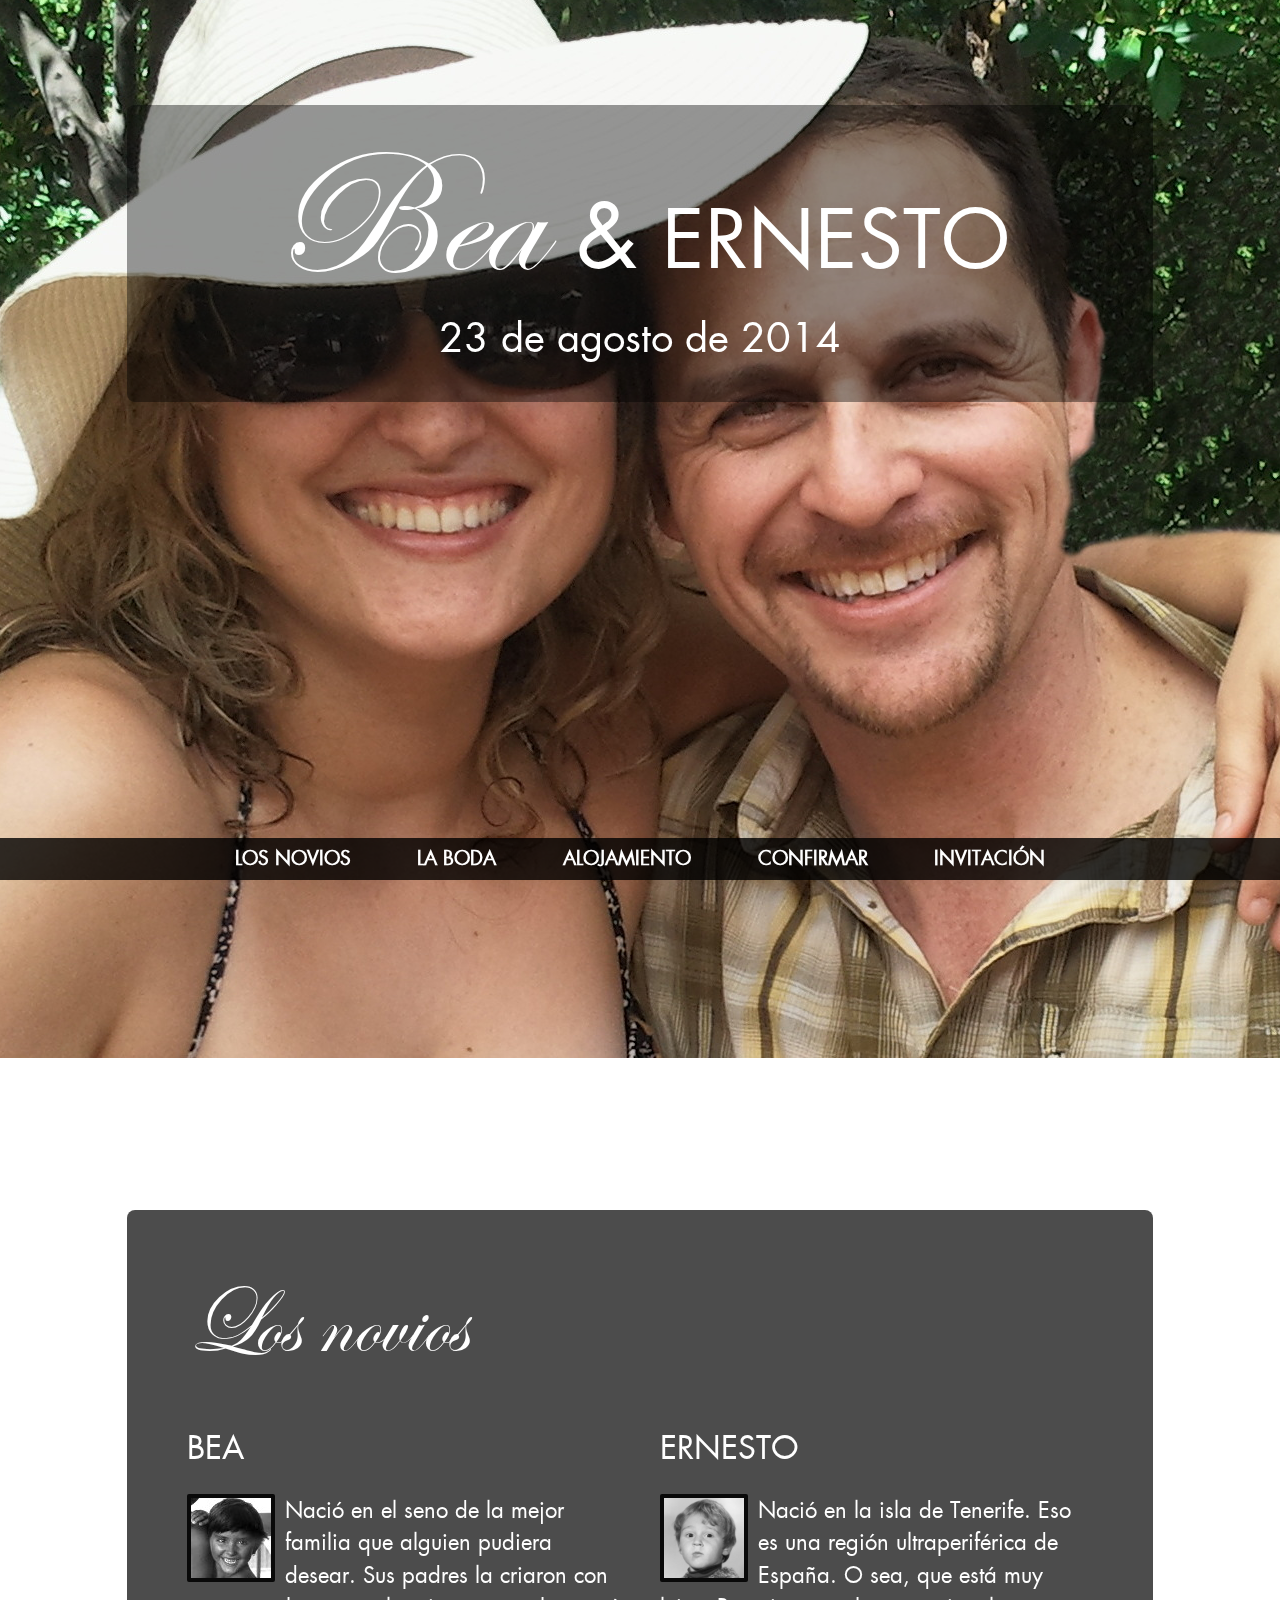
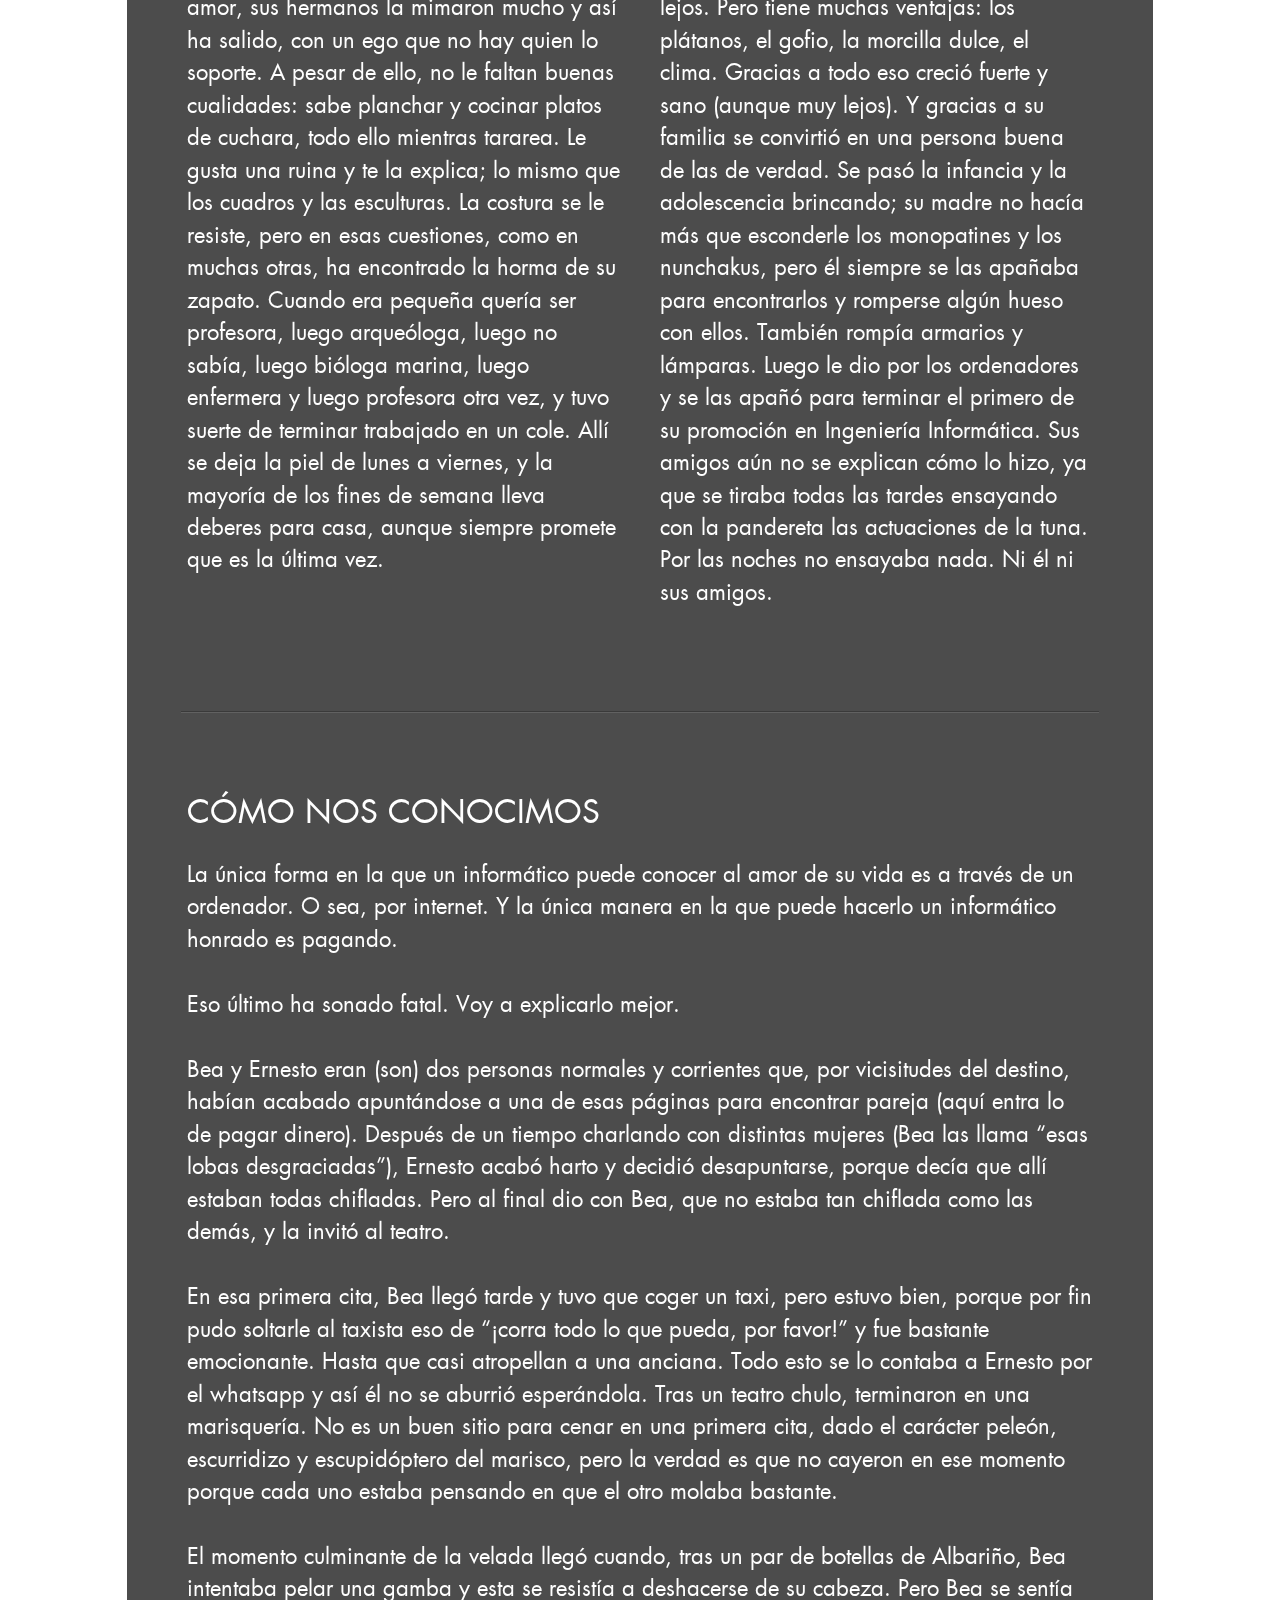
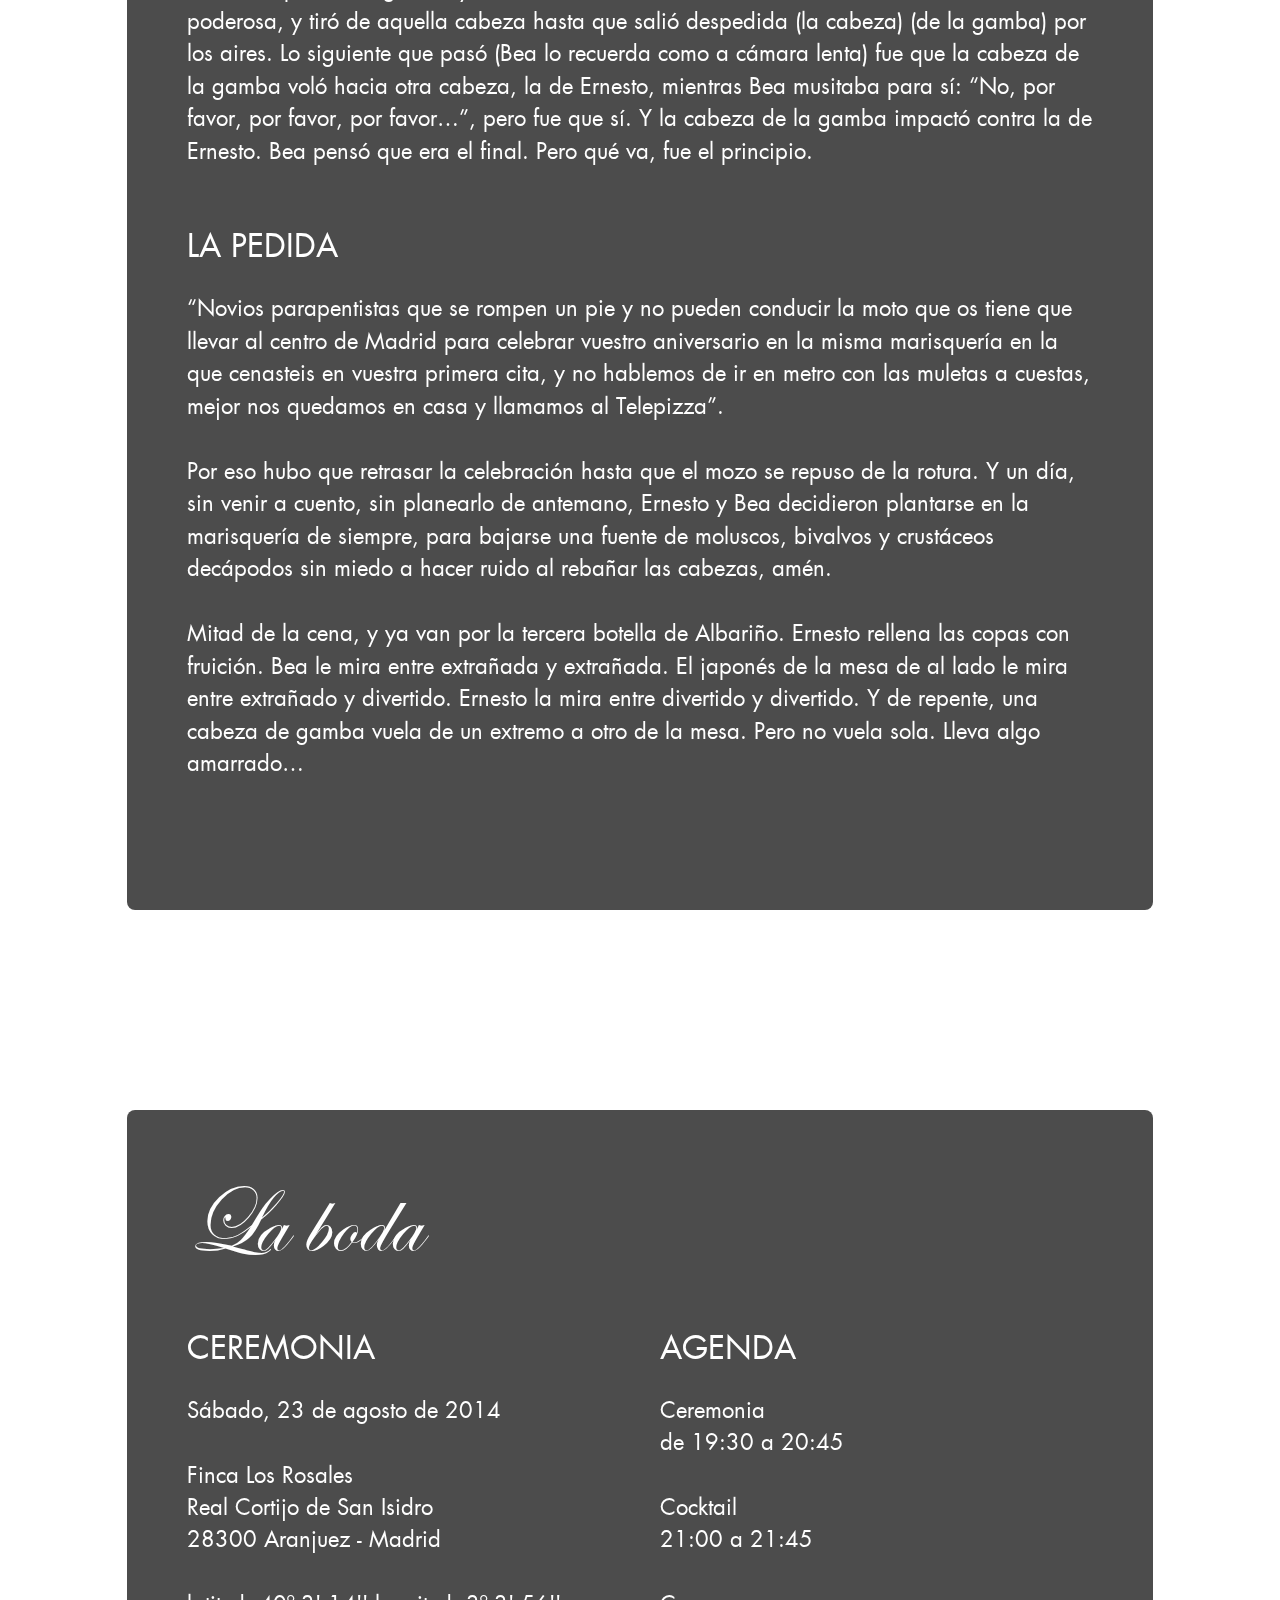
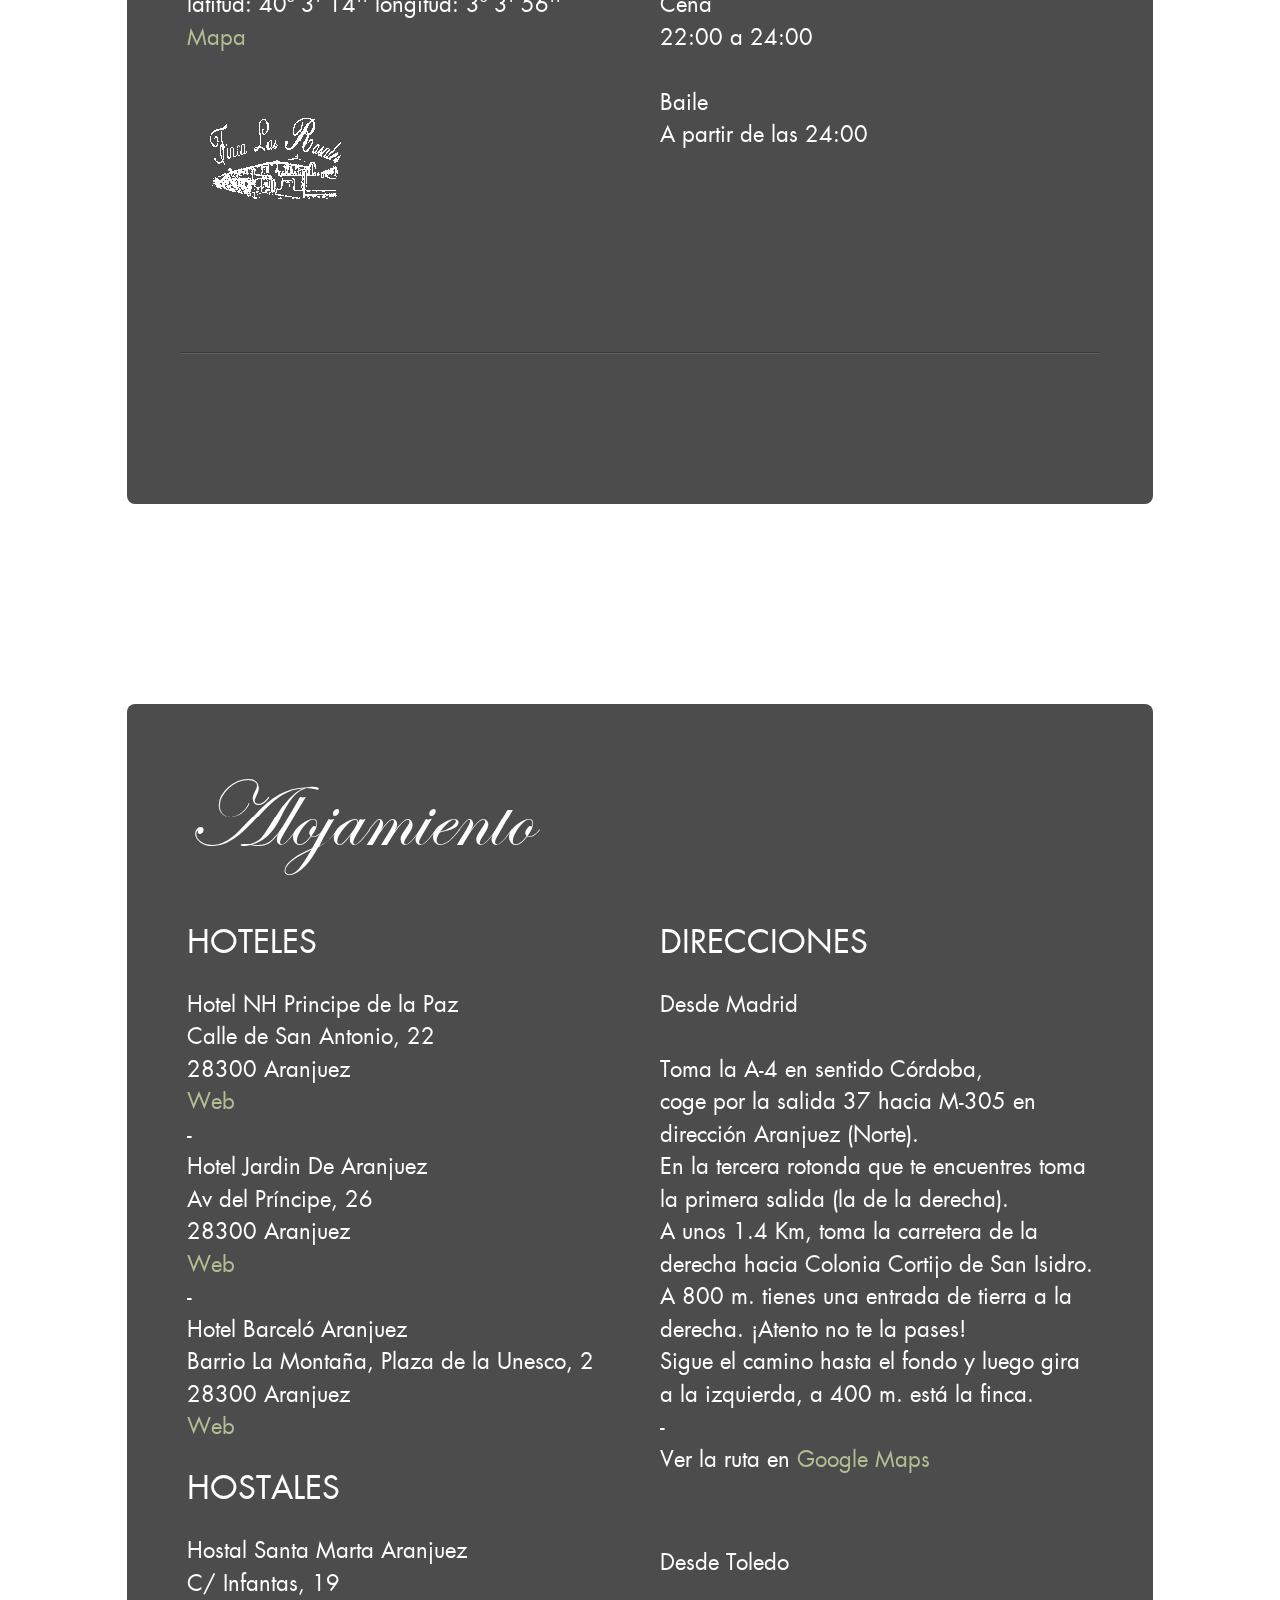
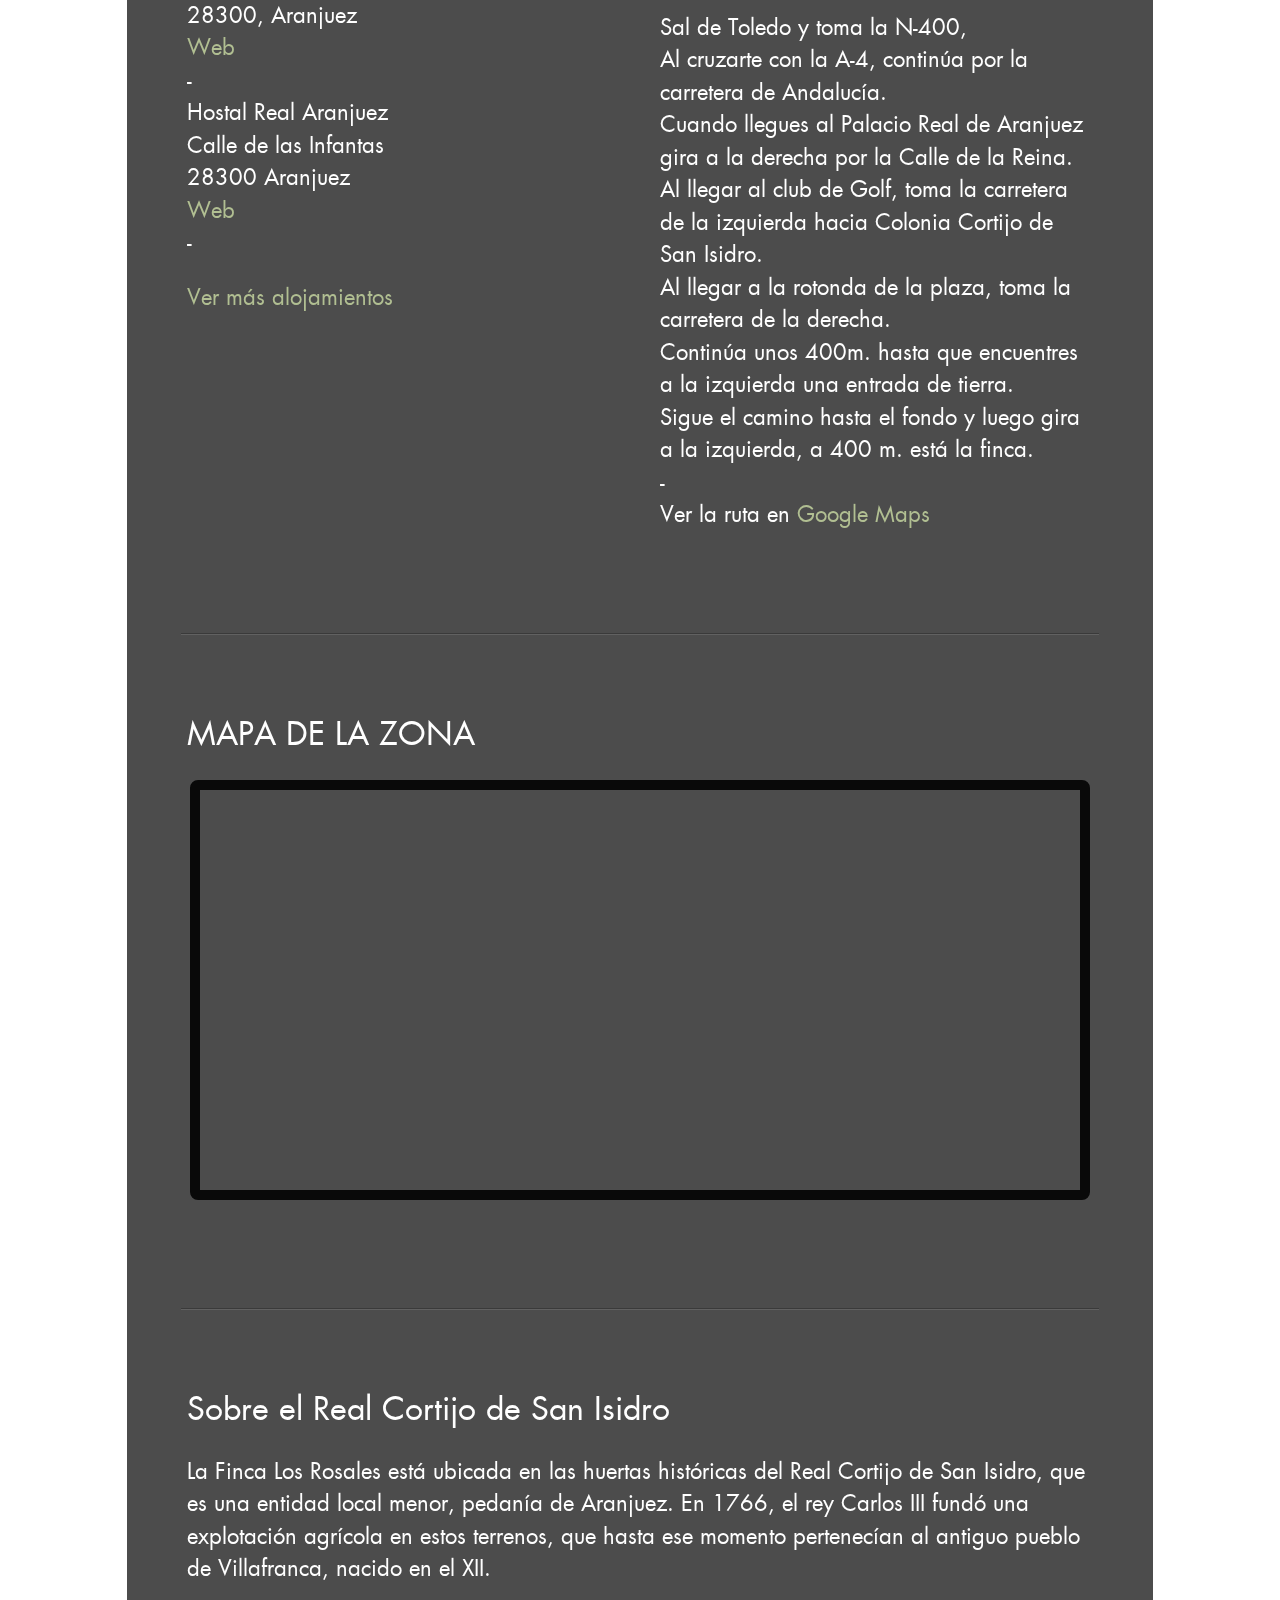
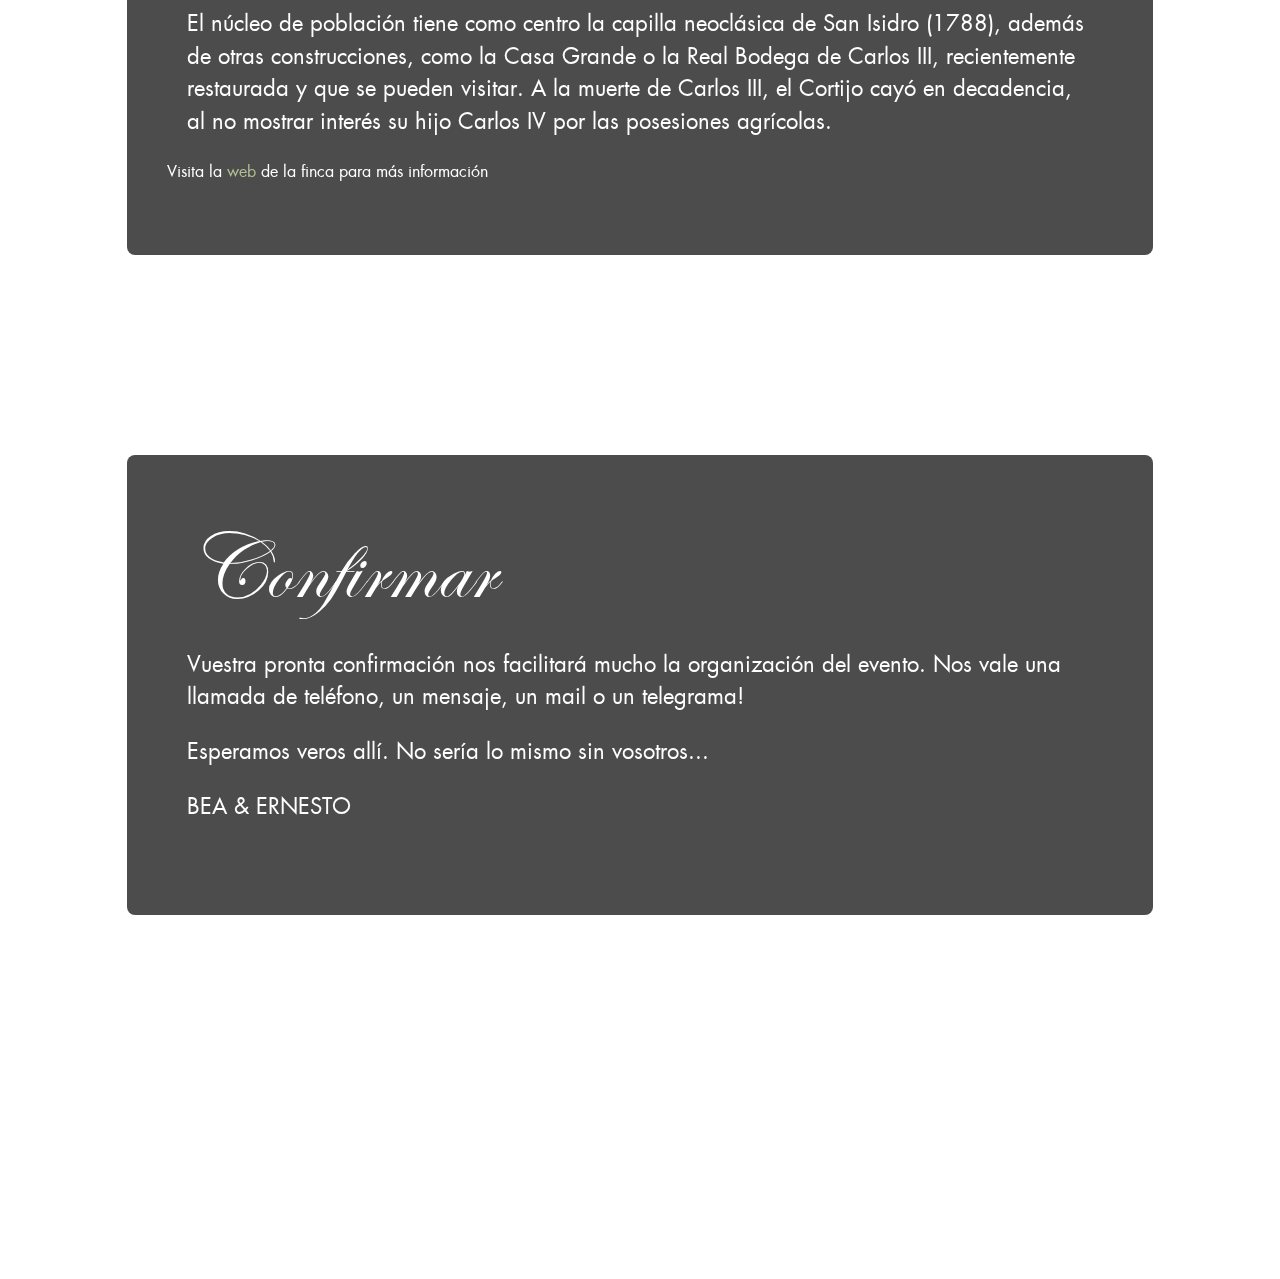
==== commit b66b9997: "Añadida invitación al menú" ====
--- a/index.html
+++ b/index.html
@@ -45,6 +45,7 @@
                             <li><a href="#wedding">LA BODA</a></li>
                             <li><a href="#accomodations">ALOJAMIENTO</a></li>
                             <li><a href="#registry">CONFIRMAR</a></li>
+                            <li><a href="http://goo.gl/Z83xyA" target="_blank" title="Invitación">INVITACI&Oacute;N</a></li>
                             <!--
 
                             <li><a href="http://blogspot.com" target="_blank">BLOG</a></li>
@@ -304,8 +305,7 @@
                             <h2>MAPA DE LA ZONA</h2>
 
                             <div id="gmap">
-                                <iframe src="https://mapsengine.google.com/map/viewer?mid=zqBcrMXcR9Nk.kegzFVDAKNRQ"></iframe>
-
+                                <iframe src="https://mapsengine.google.com/map/embed?mid=zqBcrMXcR9Nk.kegzFVDAKNRQ" ></iframe>
                             </div>
                         </div>
 
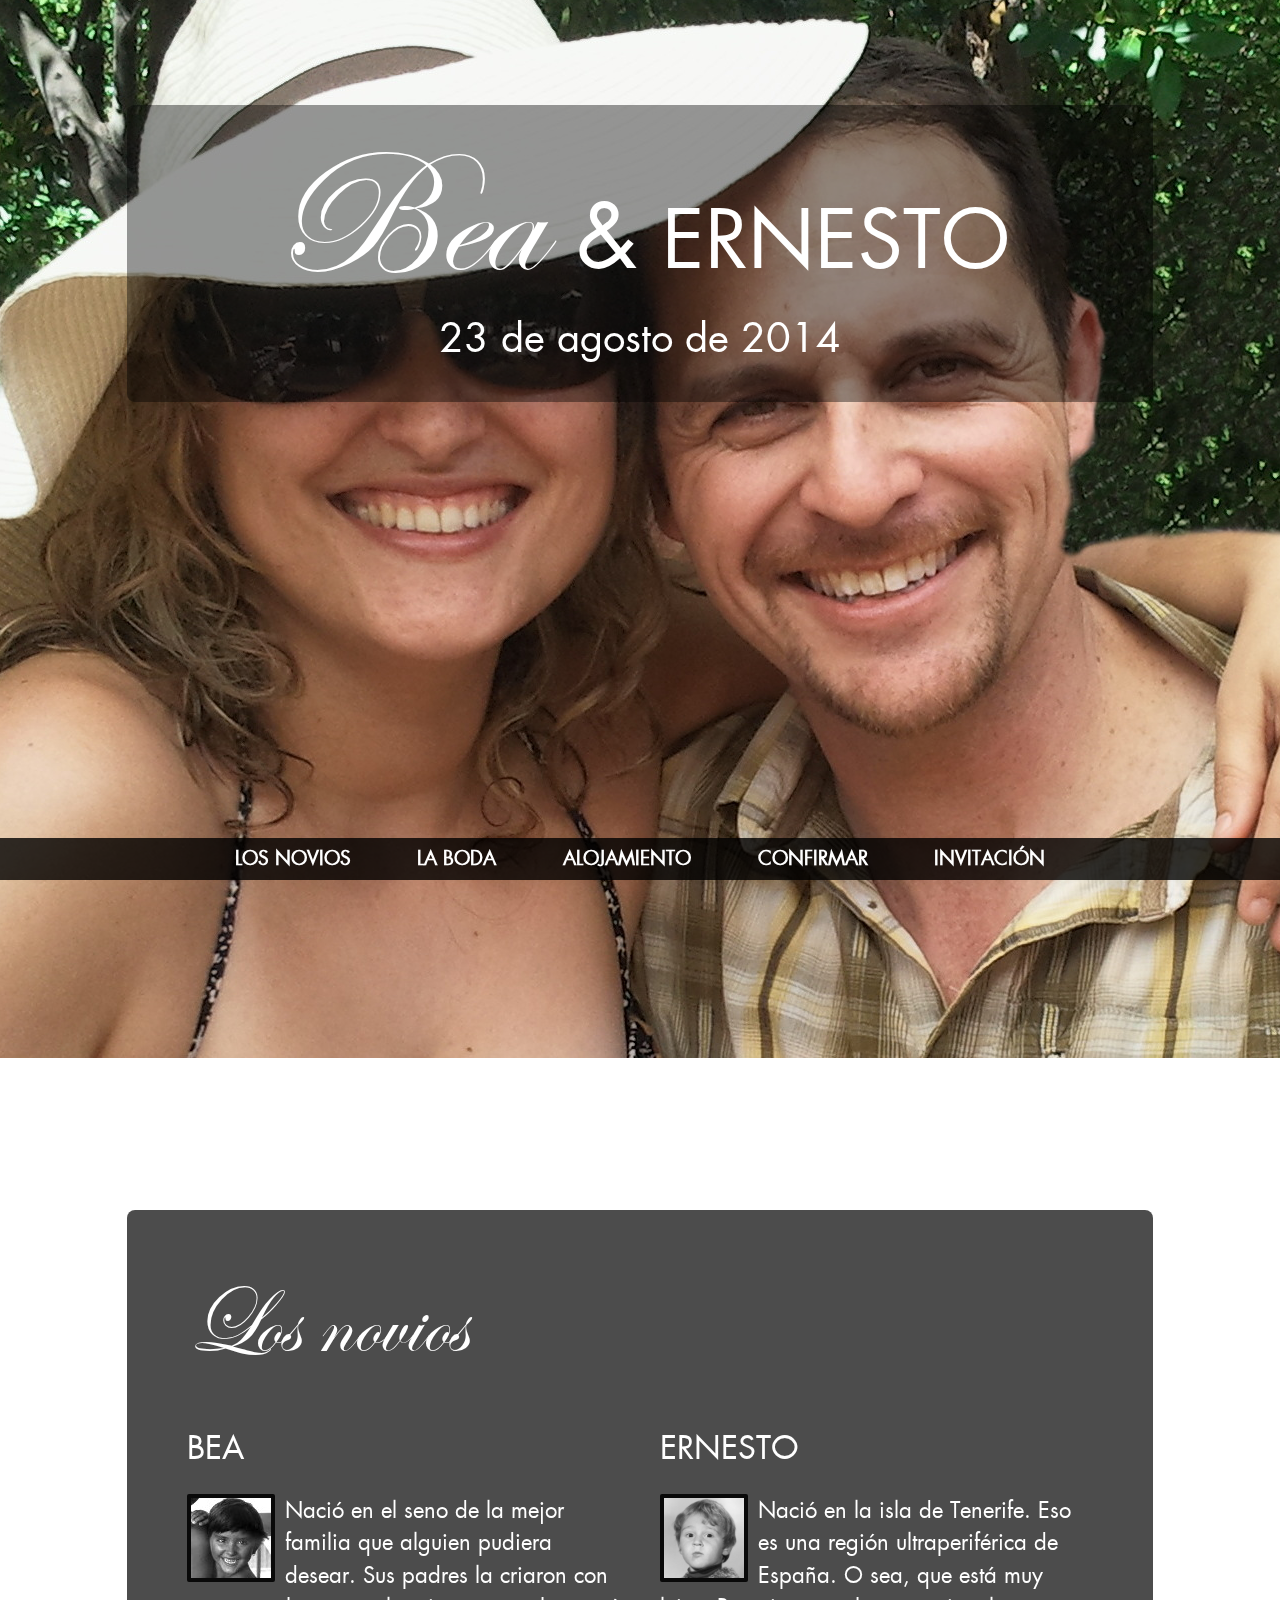
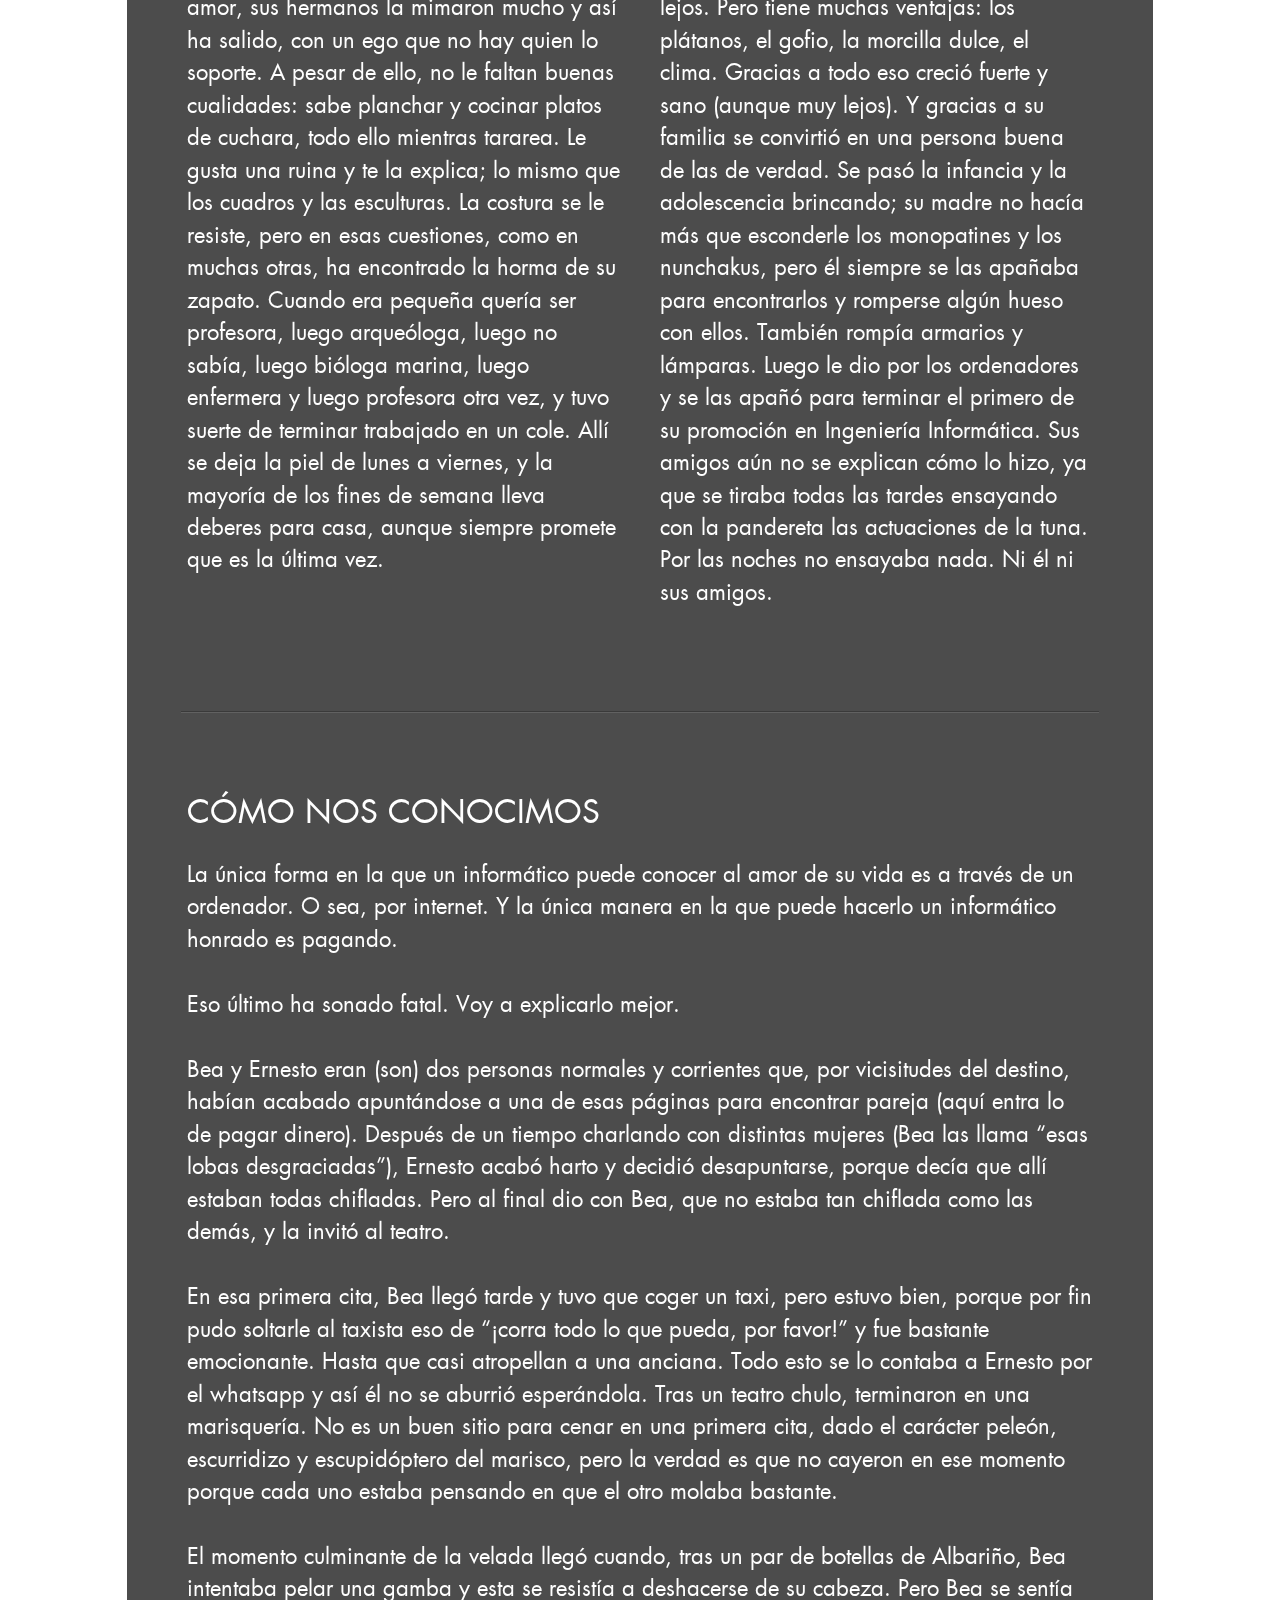
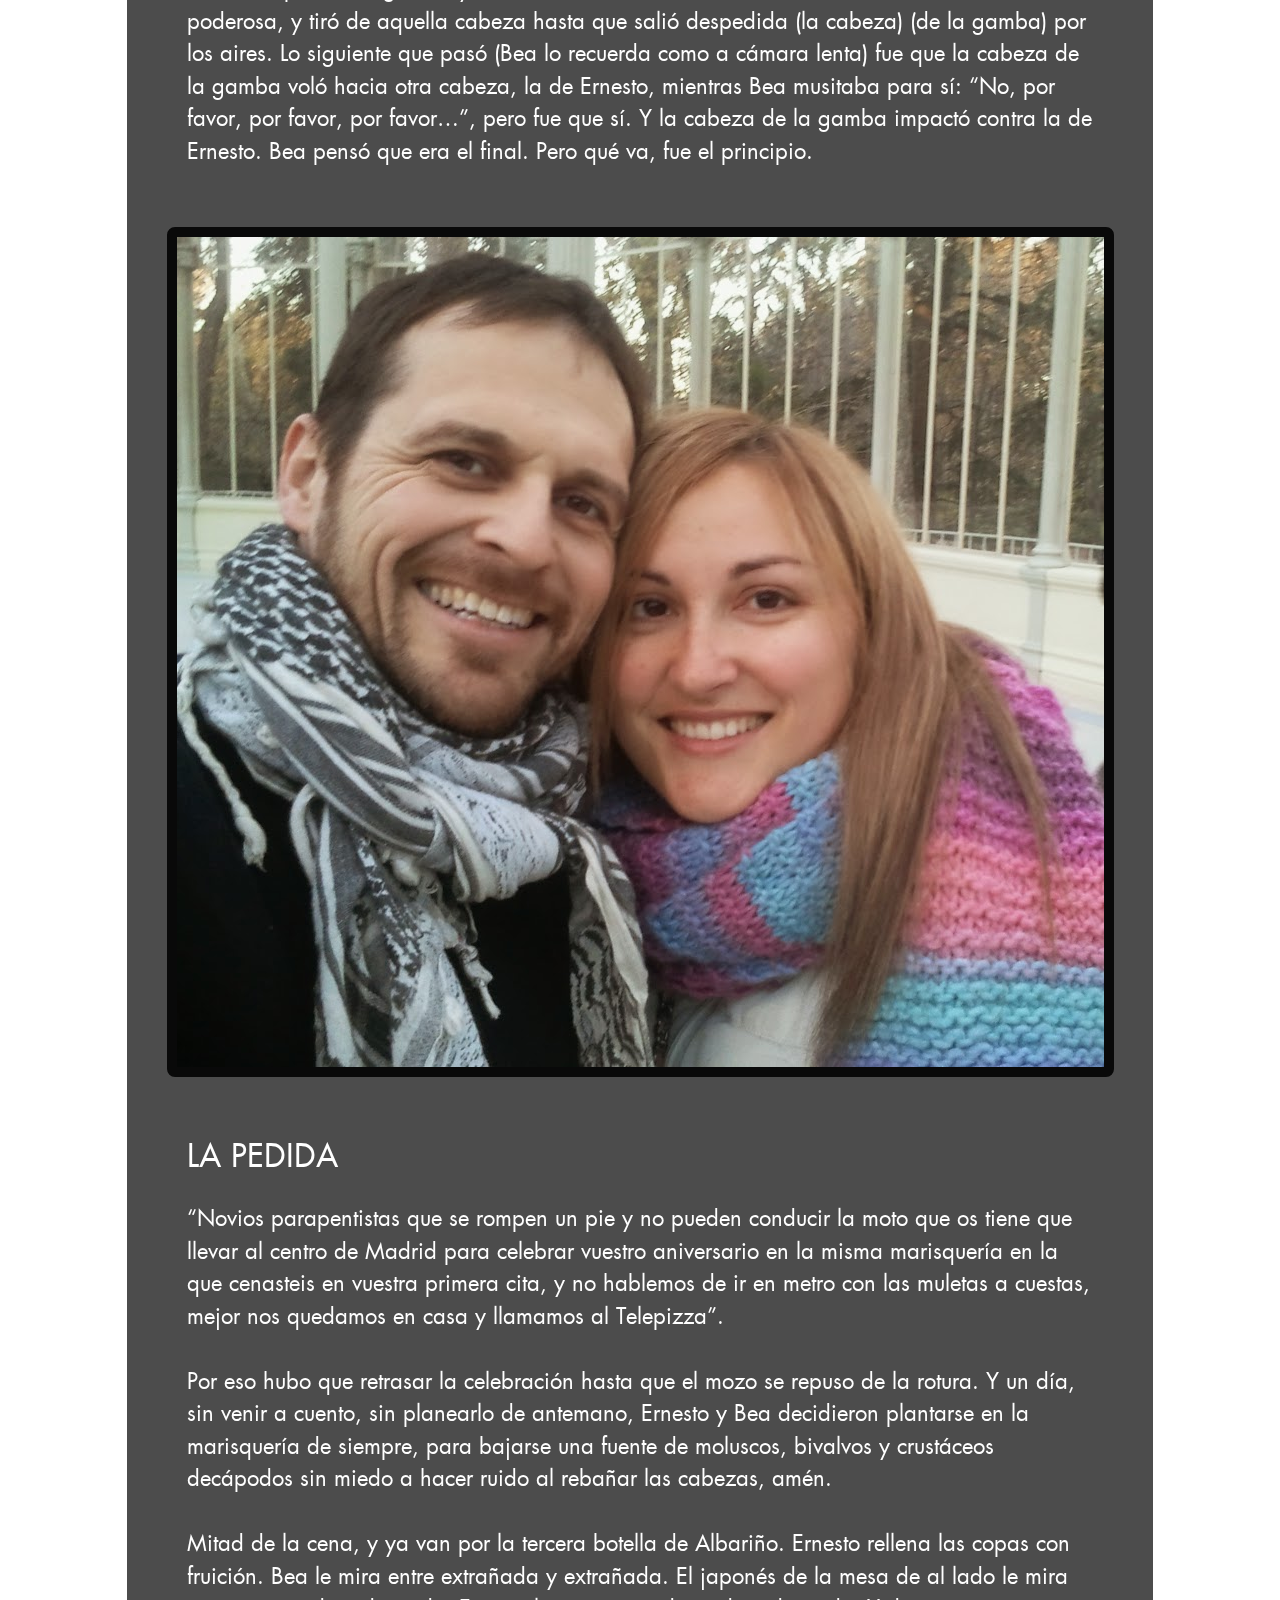
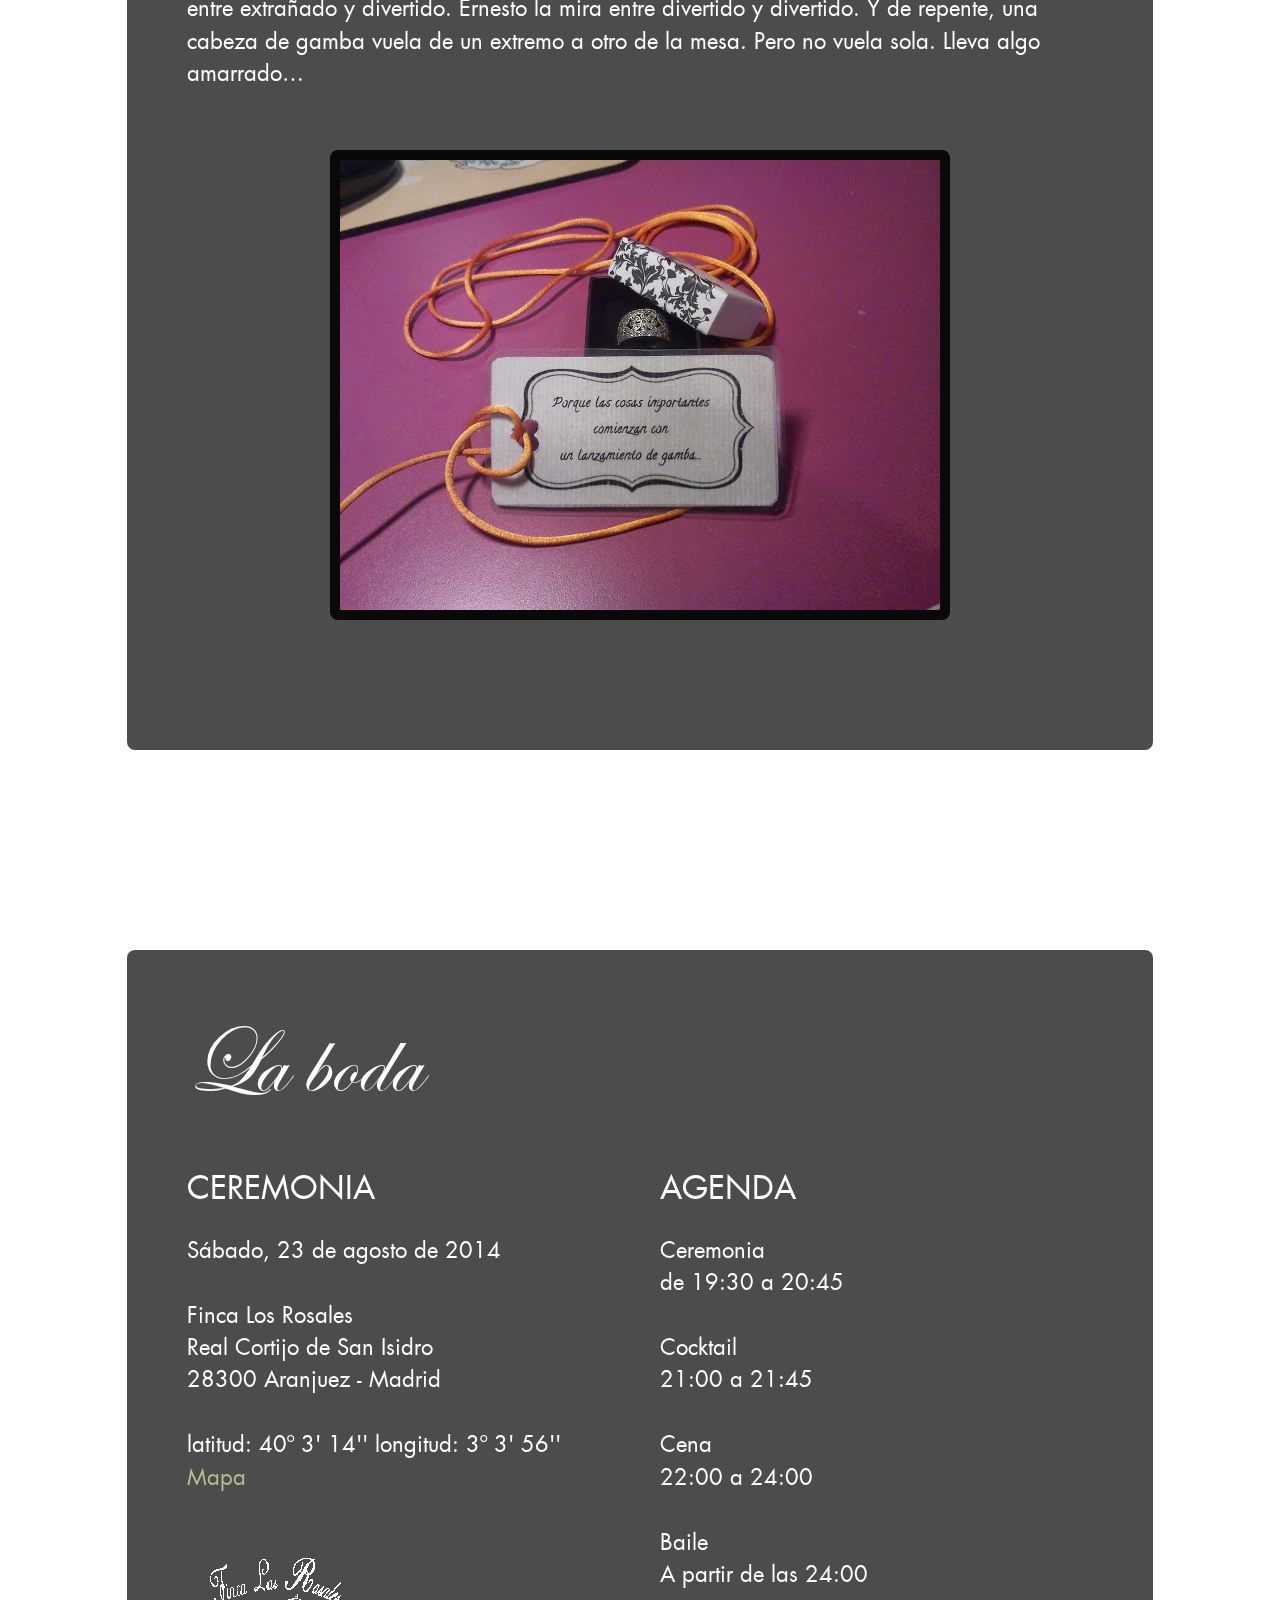
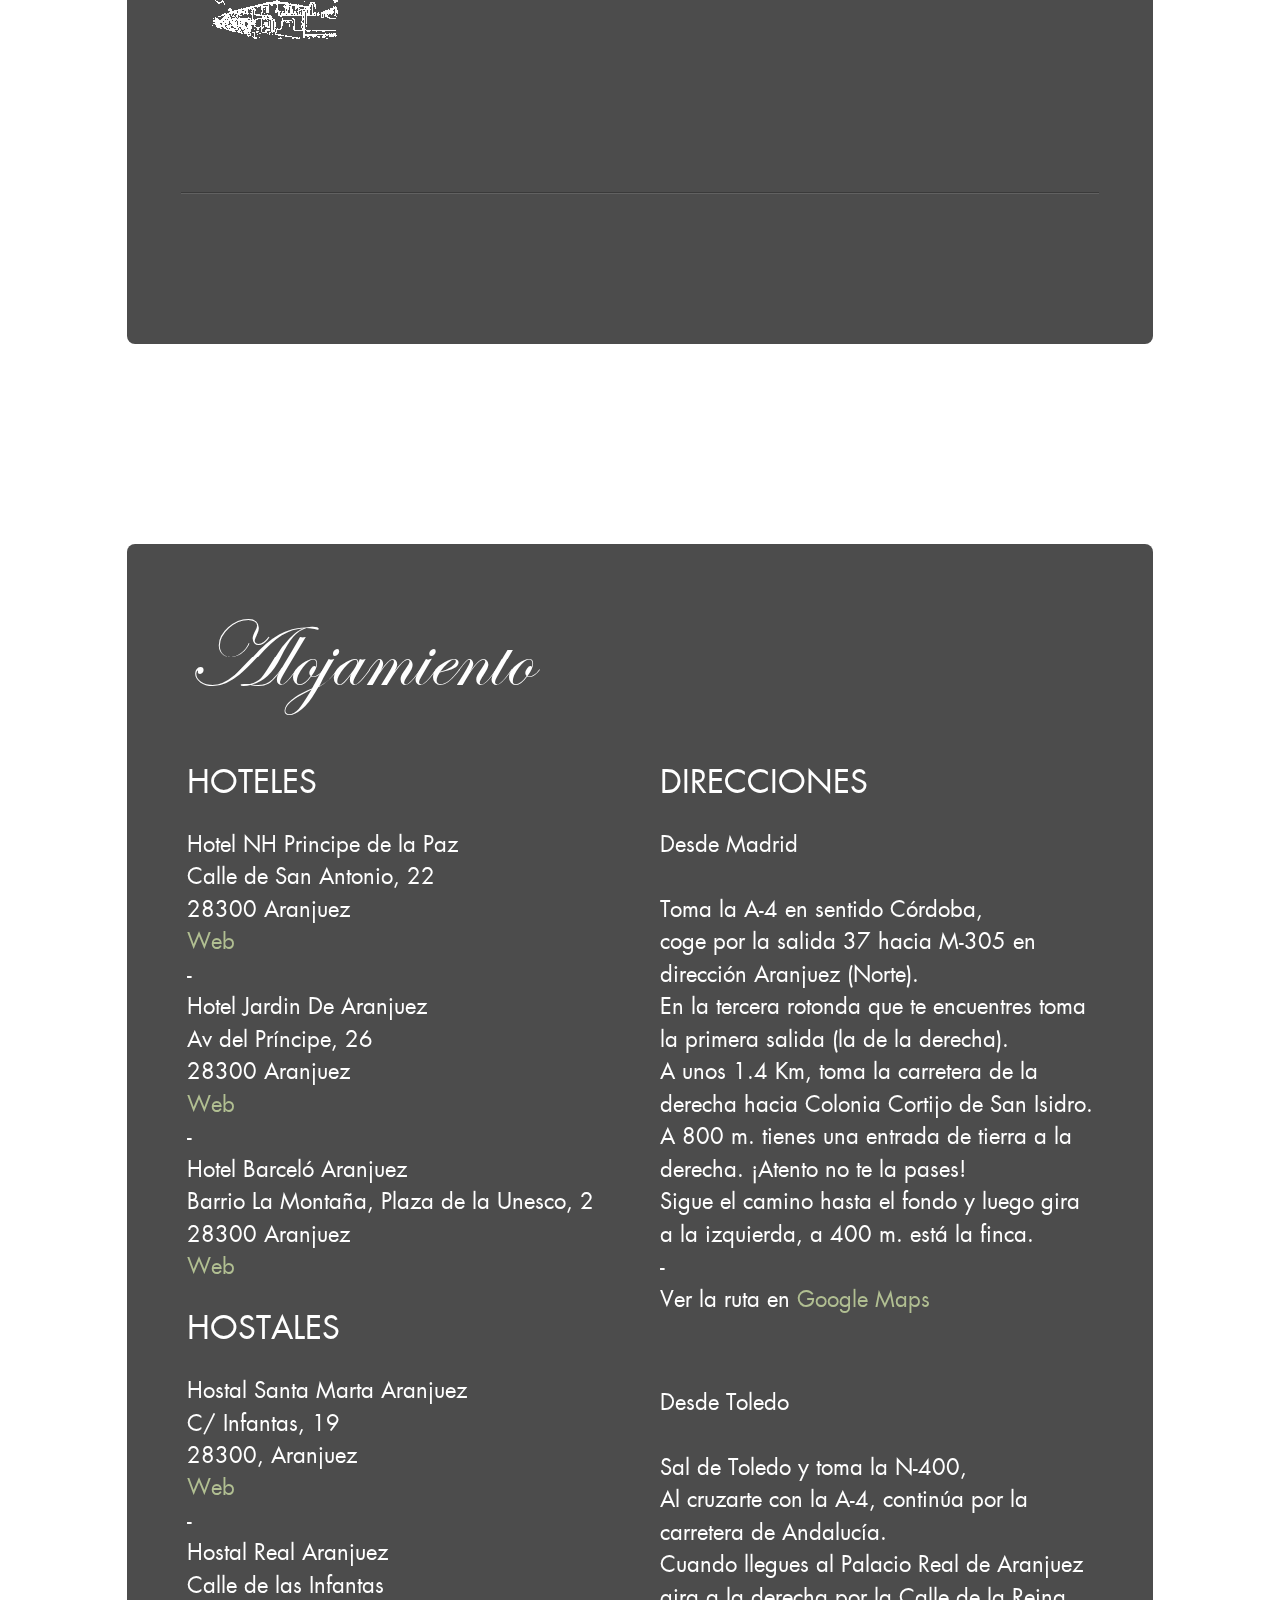
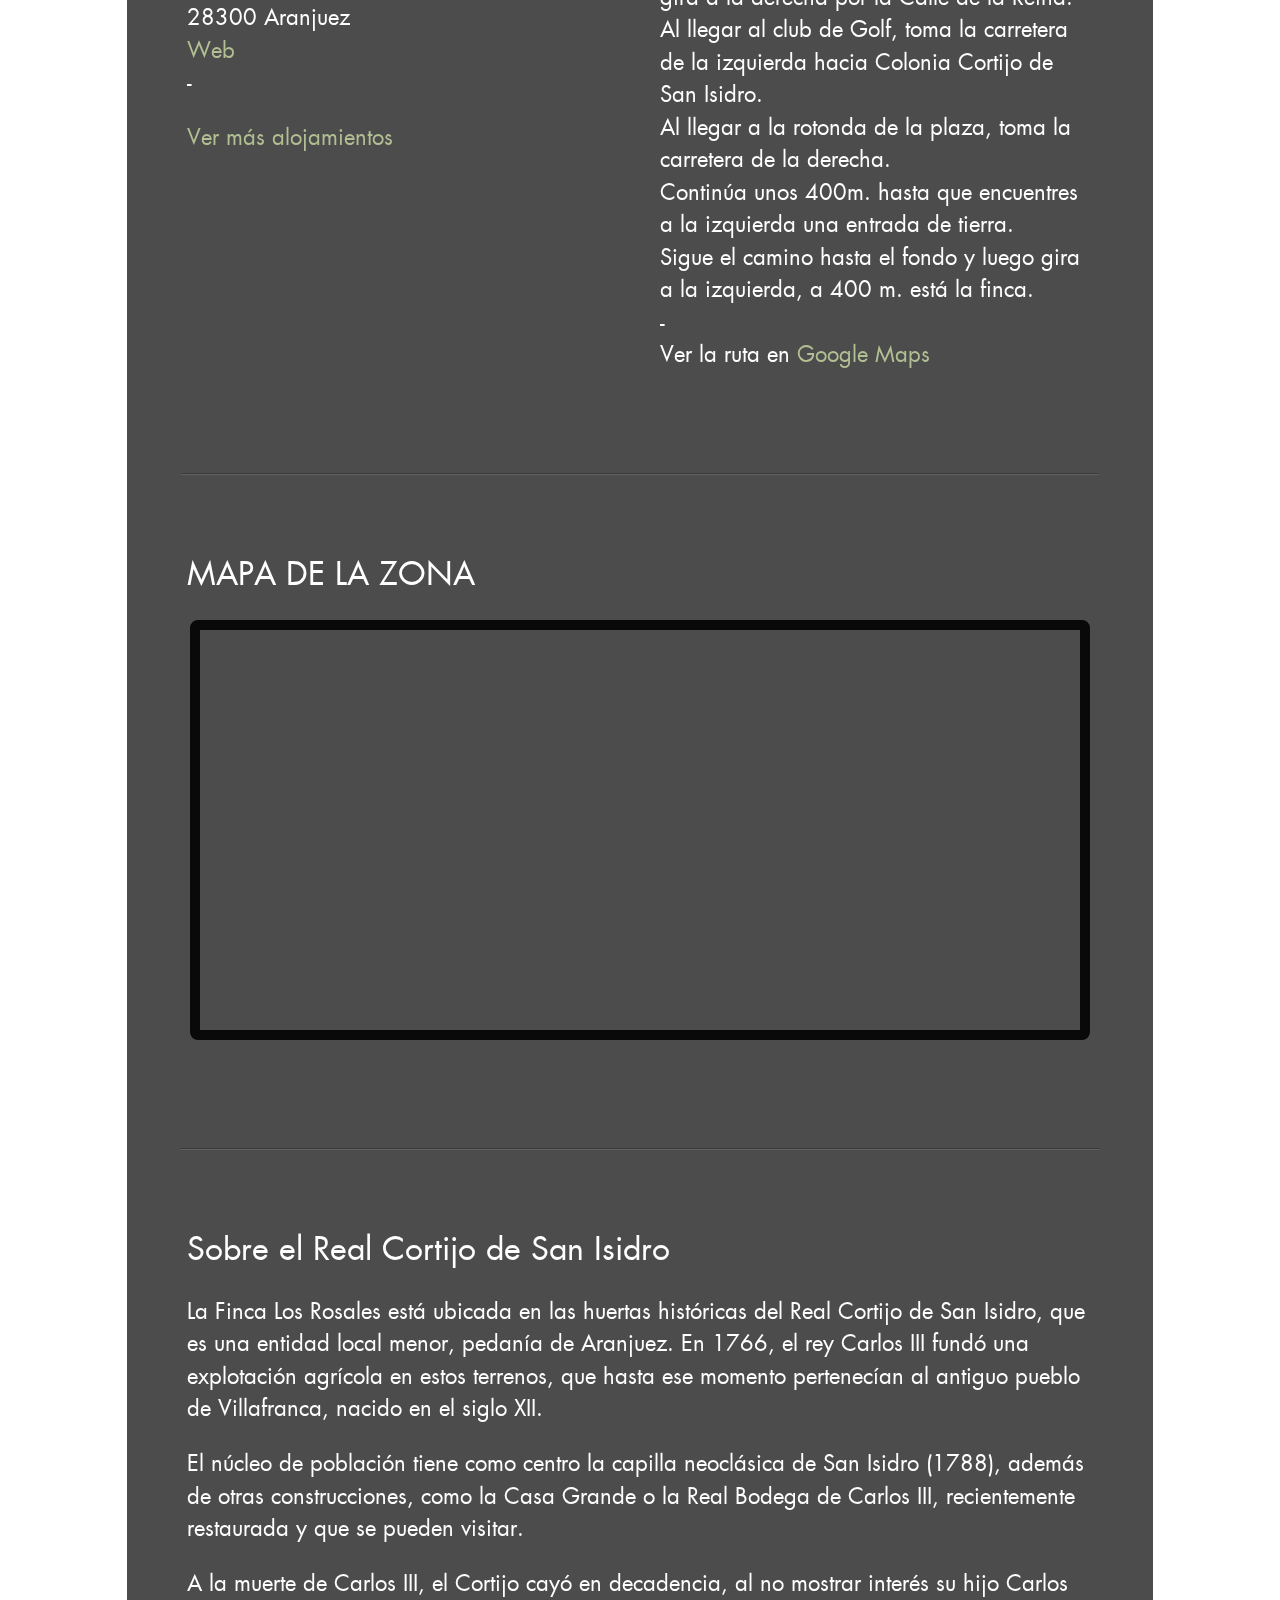
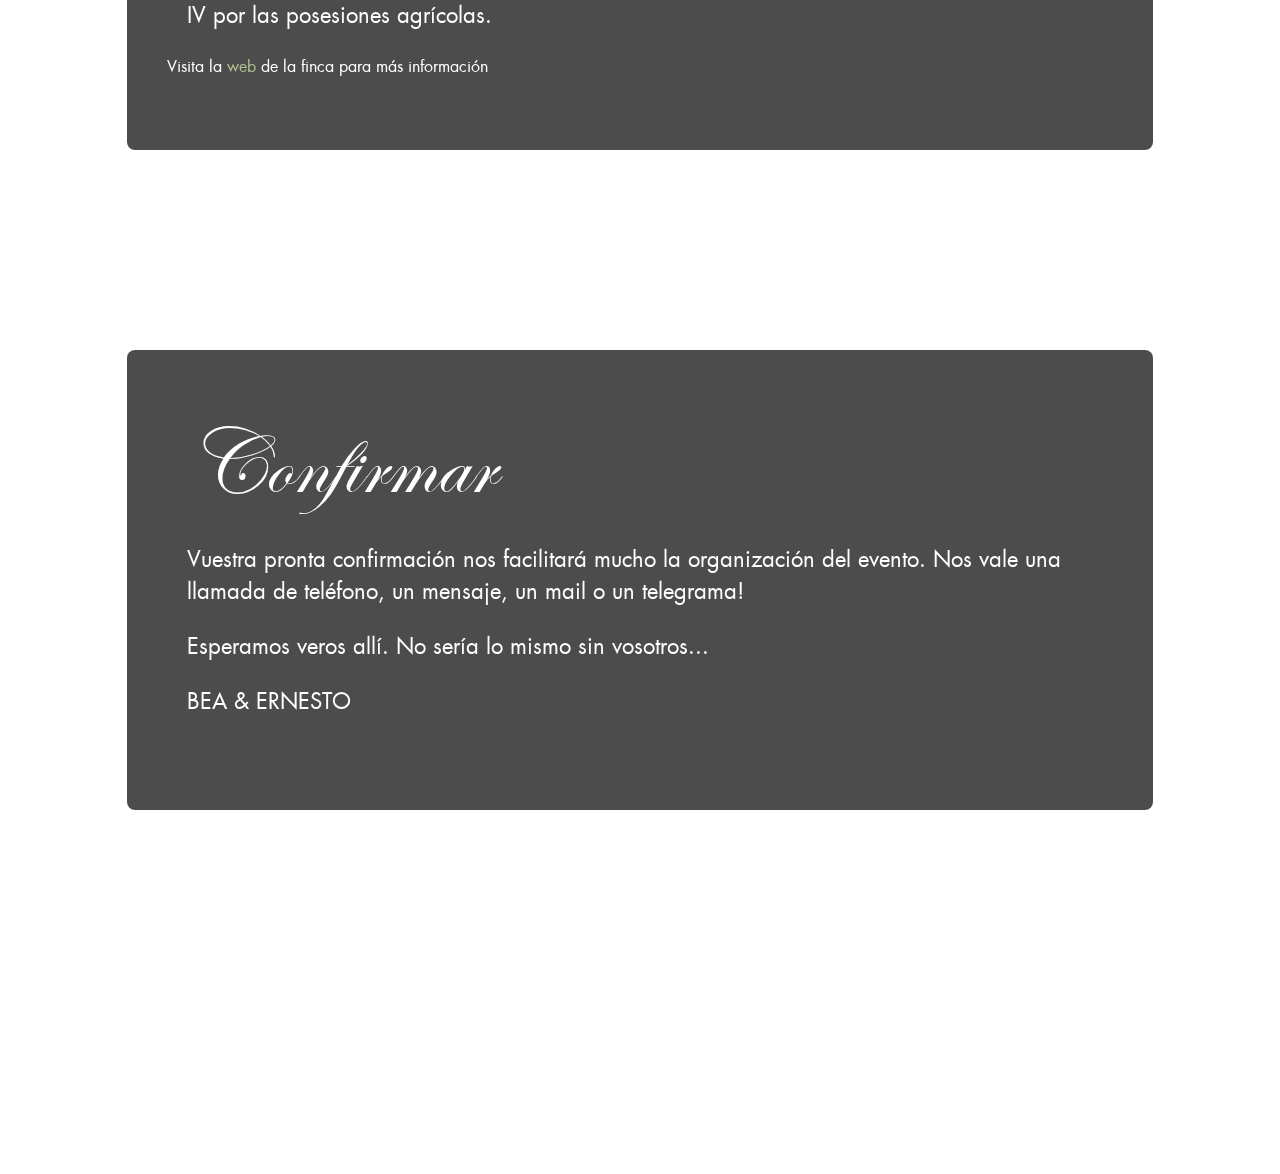
==== commit 0ba1f4ce: "Update index.html" ====
--- a/index.html
+++ b/index.html
@@ -319,10 +319,13 @@
                         <div class="column full">
                             <h2>Sobre el Real Cortijo de San Isidro</h2>
                             <p>
-                                La Finca Los Rosales est&aacute; ubicada en las huertas hist&oacute;ricas del Real Cortijo de San Isidro, que es una entidad local menor, pedan&iacute;a de Aranjuez. En 1766, el rey Carlos III fund&oacute; una explotaci&oacute;n agr&iacute;cola en estos terrenos, que hasta ese momento pertenec&iacute;an al antiguo pueblo de Villafranca, nacido en el XII. 
-                            </p>
-                            <p>
-                                El n&uacute;cleo de poblaci&oacute;n tiene como centro la capilla neocl&aacute;sica de San Isidro (1788), adem&aacute;s de otras construcciones, como la Casa Grande o la Real Bodega de Carlos III, recientemente restaurada y que se pueden visitar. A la muerte de Carlos III, el Cortijo cay&oacute; en decadencia, al no mostrar interés su hijo Carlos IV por las posesiones agr&iacute;colas. 
+                                La Finca Los Rosales est&aacute; ubicada en las huertas hist&oacute;ricas del Real Cortijo de San Isidro, que es una entidad local menor, pedan&iacute;a de Aranjuez. En 1766, el rey Carlos III fund&oacute; una explotaci&oacute;n agr&iacute;cola en estos terrenos, que hasta ese momento pertenec&iacute;an al antiguo pueblo de Villafranca, nacido en el siglo XII. 
+                            </p>
+                            <p>
+                                El n&uacute;cleo de poblaci&oacute;n tiene como centro la capilla neocl&aacute;sica de San Isidro (1788), adem&aacute;s de otras construcciones, como la Casa Grande o la Real Bodega de Carlos III, recientemente restaurada y que se pueden visitar.
+                            </p>
+                            <p>
+                                A la muerte de Carlos III, el Cortijo cay&oacute; en decadencia, al no mostrar interés su hijo Carlos IV por las posesiones agr&iacute;colas. 
                             </p>
                               
                                 Visita la  <a href="http://fincarosales.com/" target="_blank">web</a> de la finca para m&aacute;s informaci&oacute;n
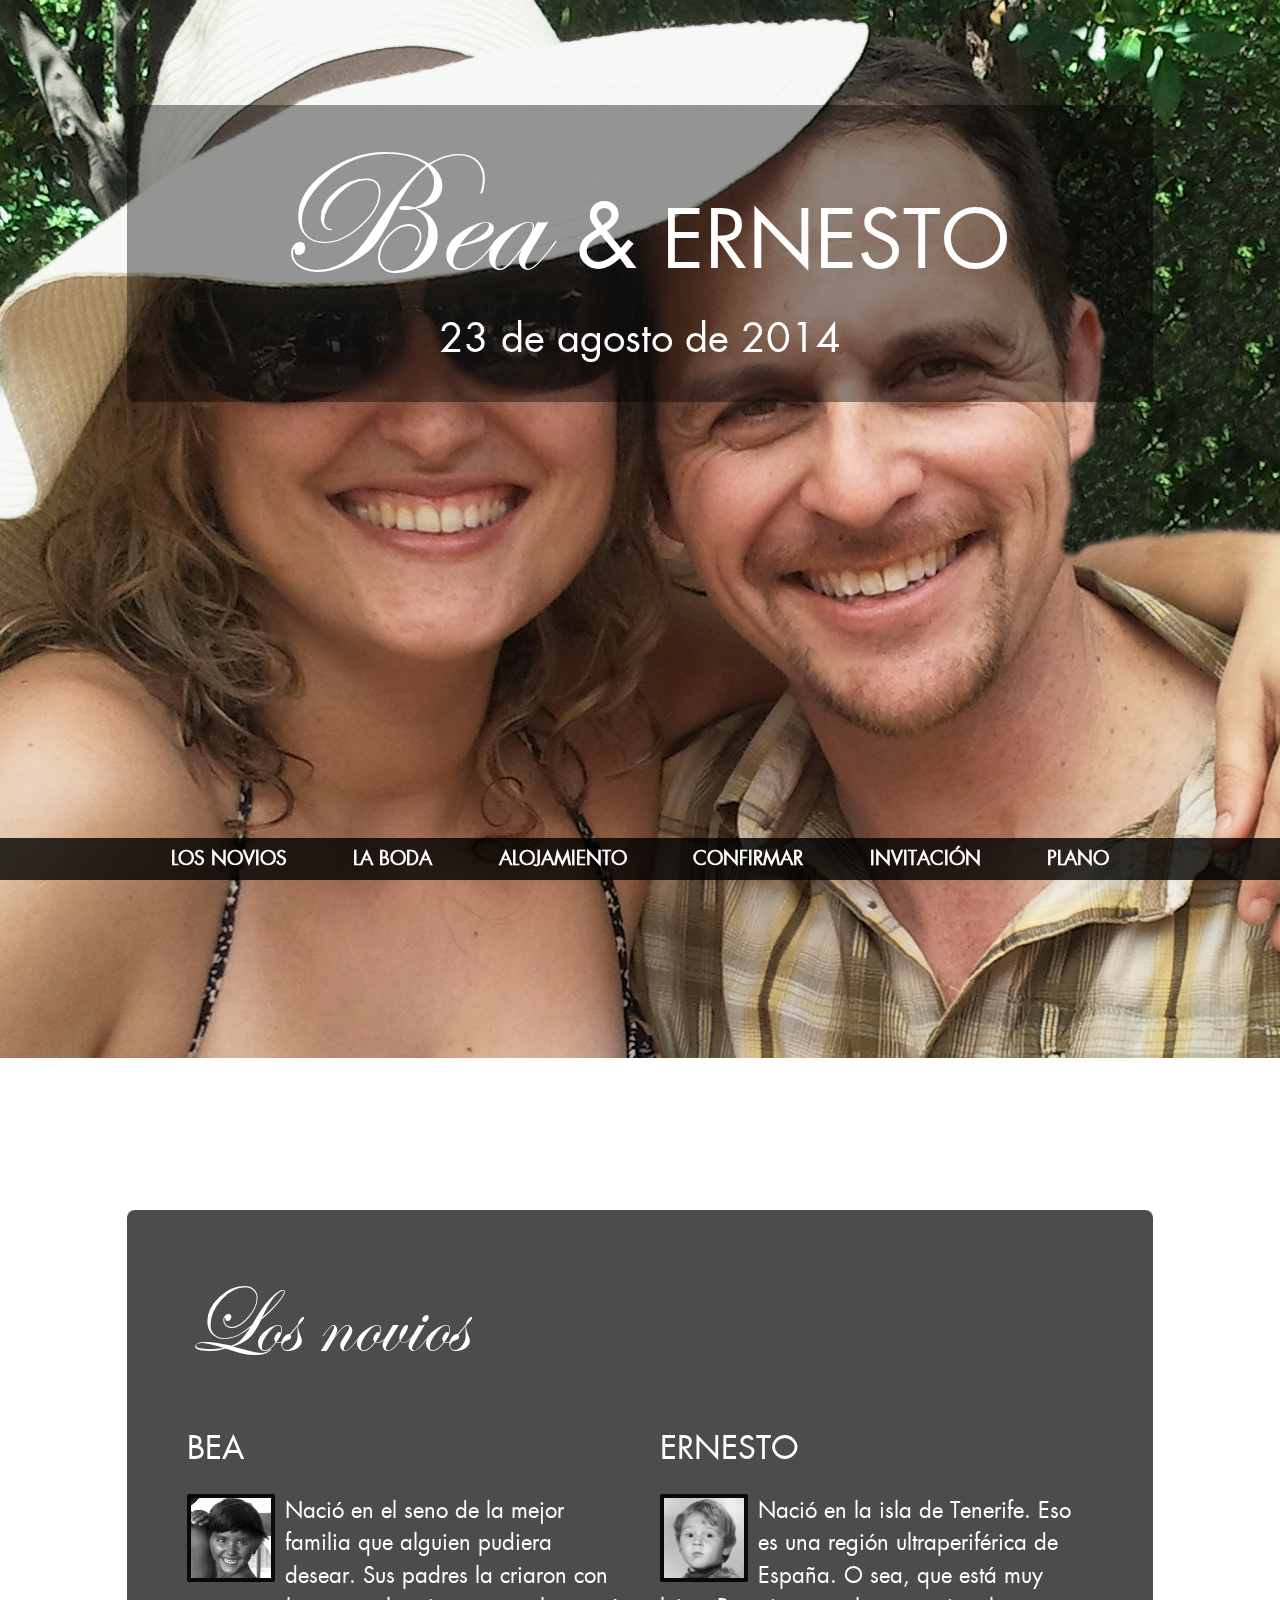
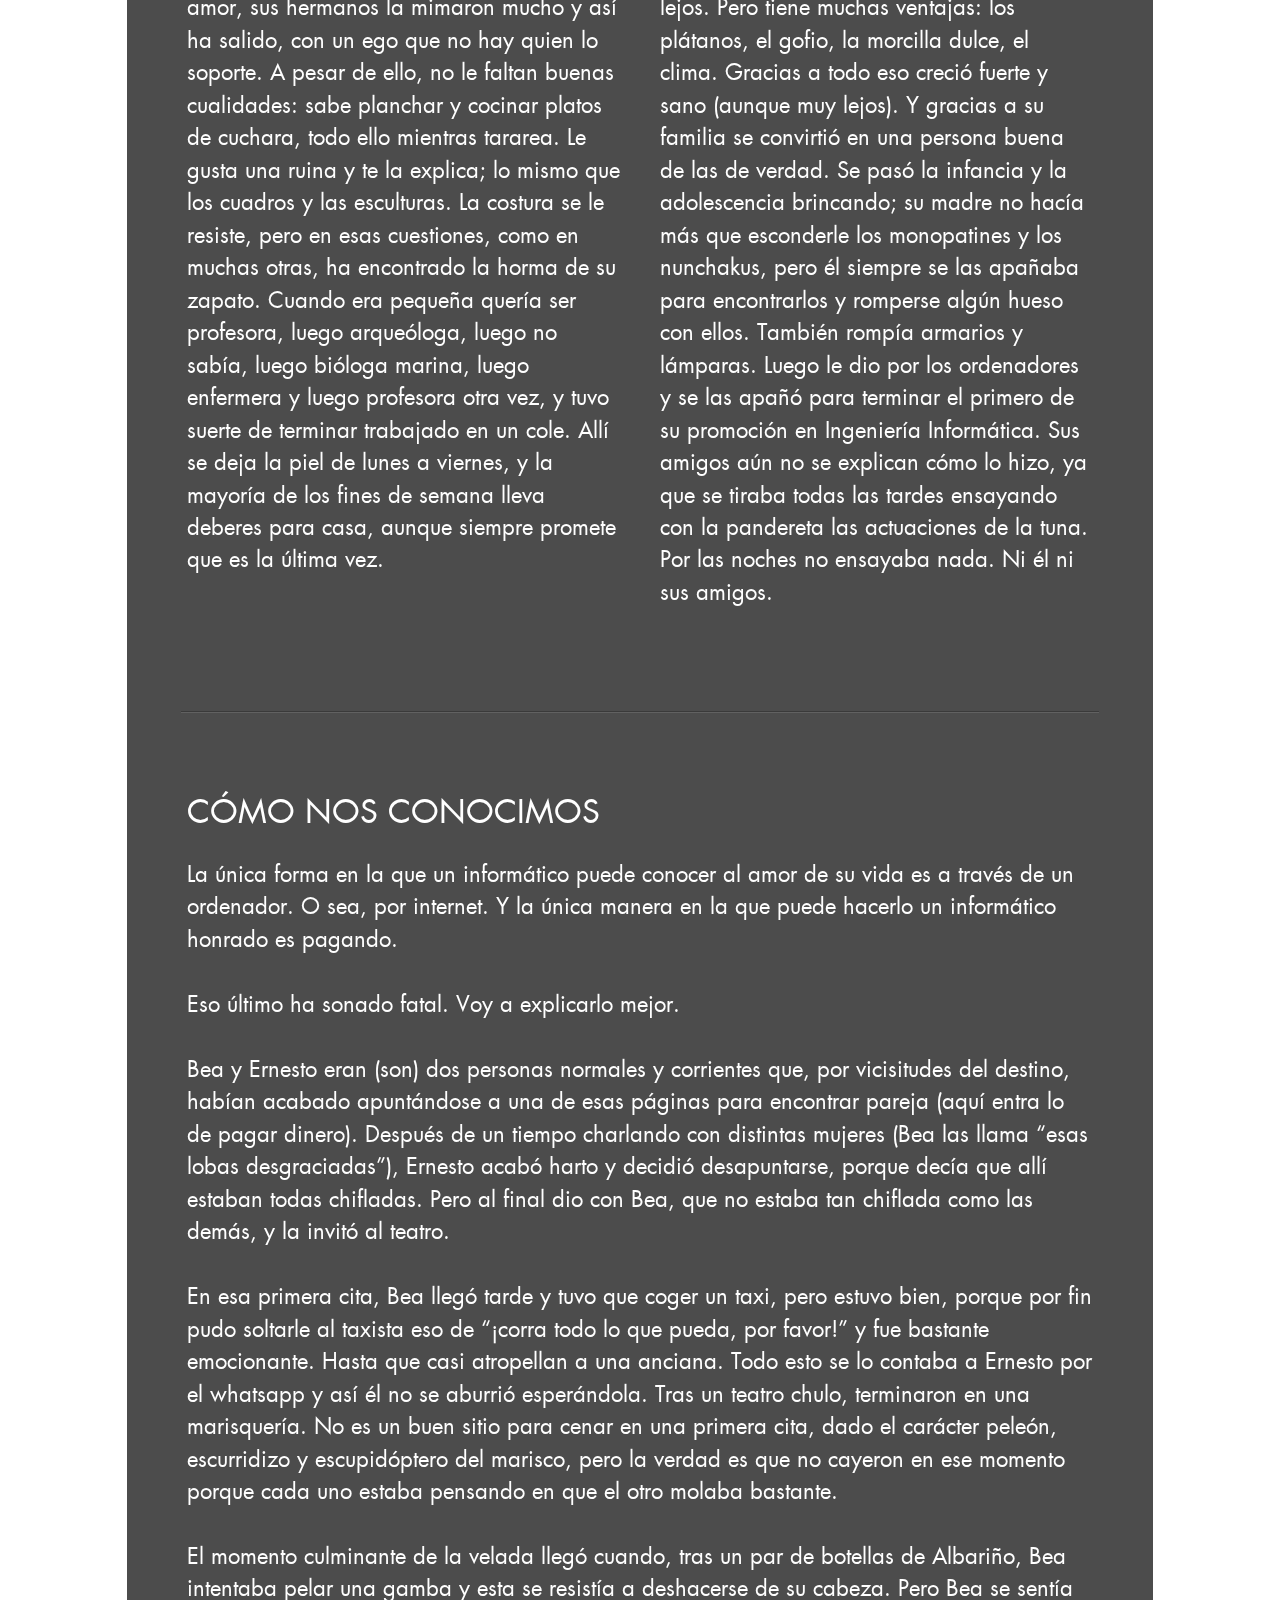
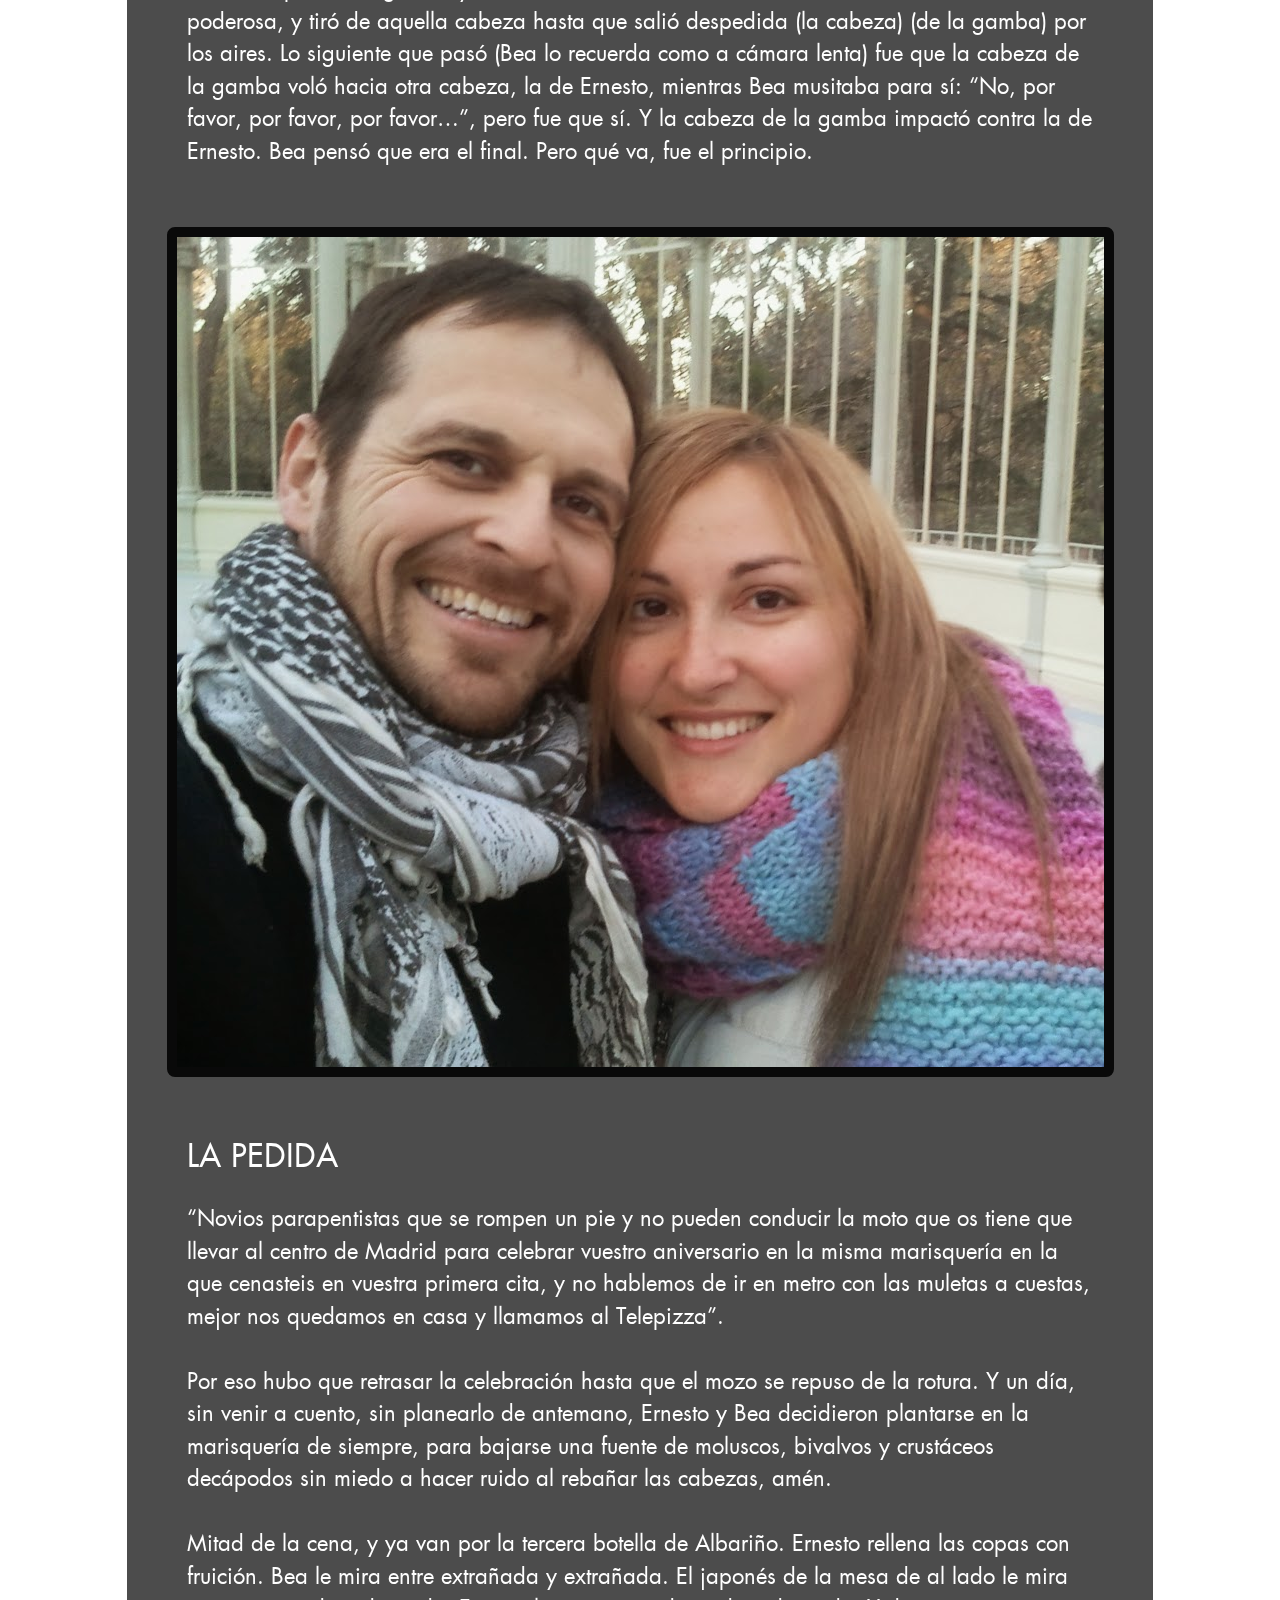
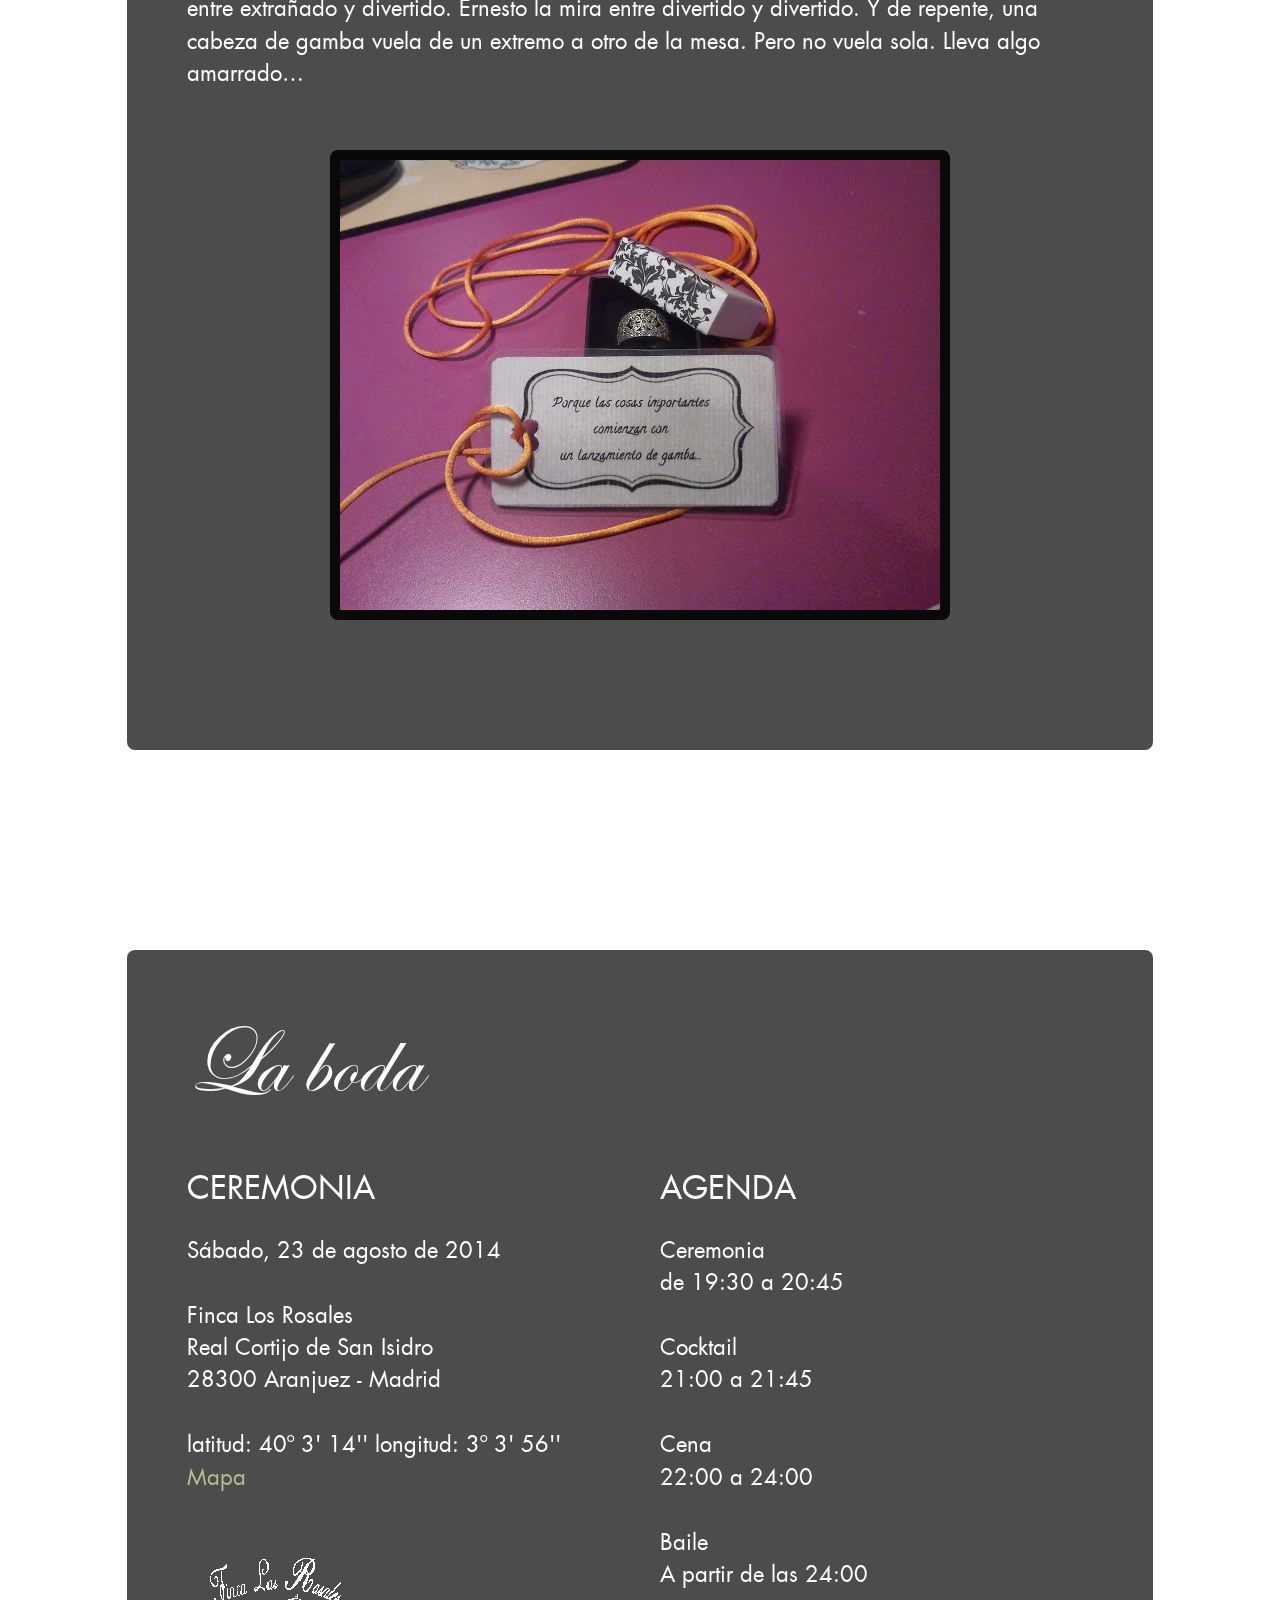
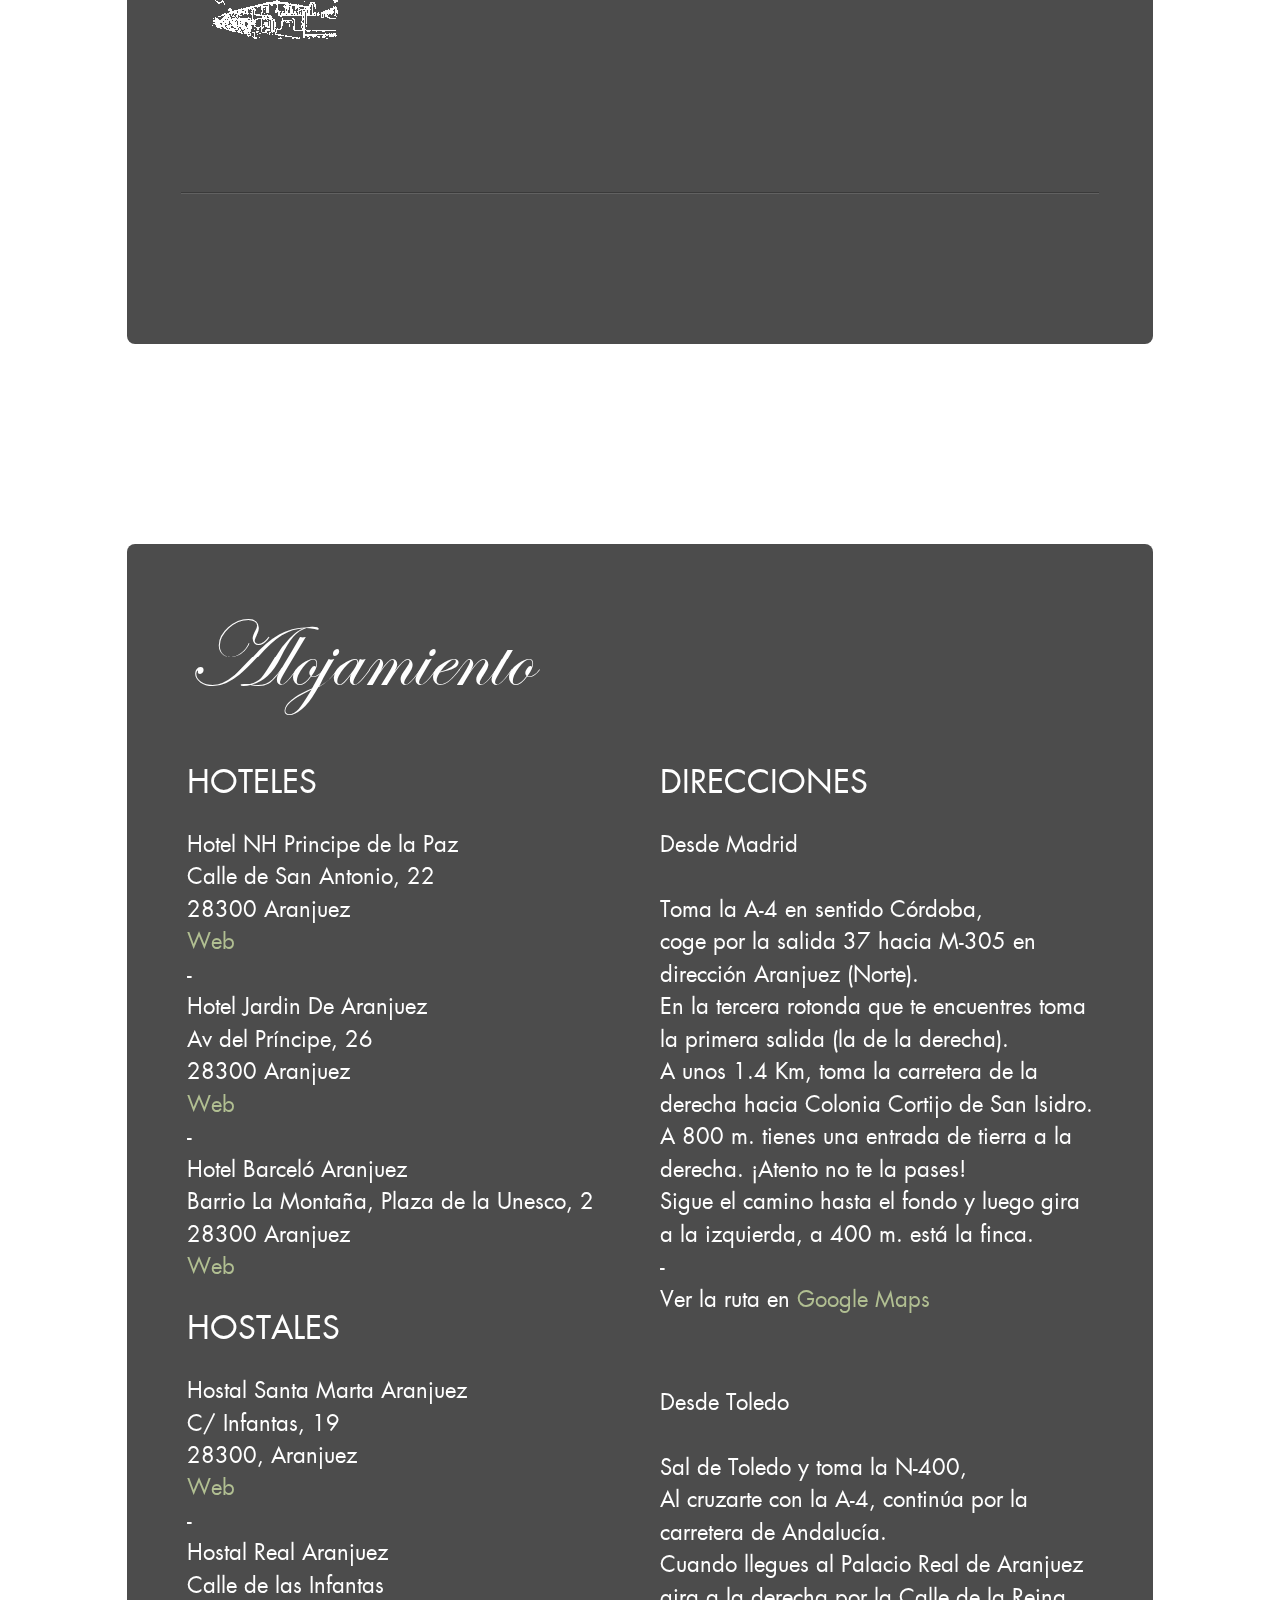
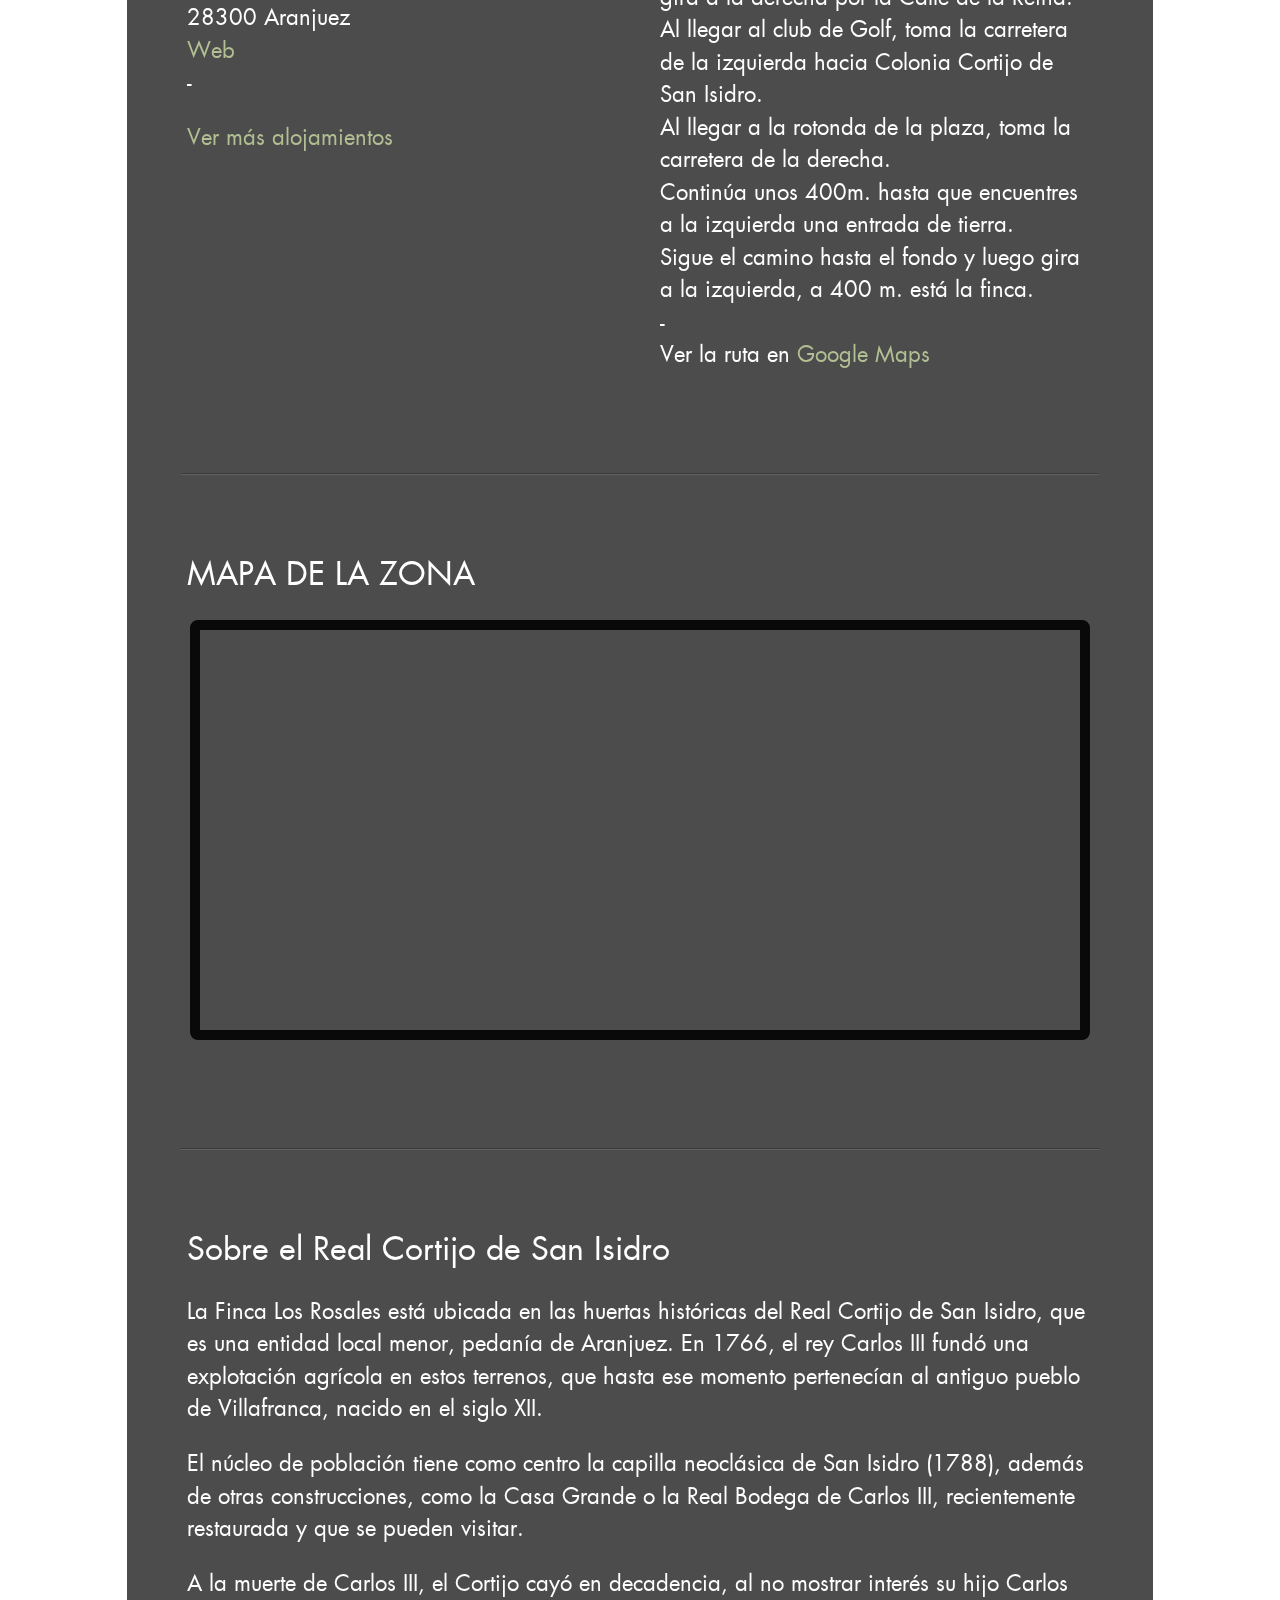
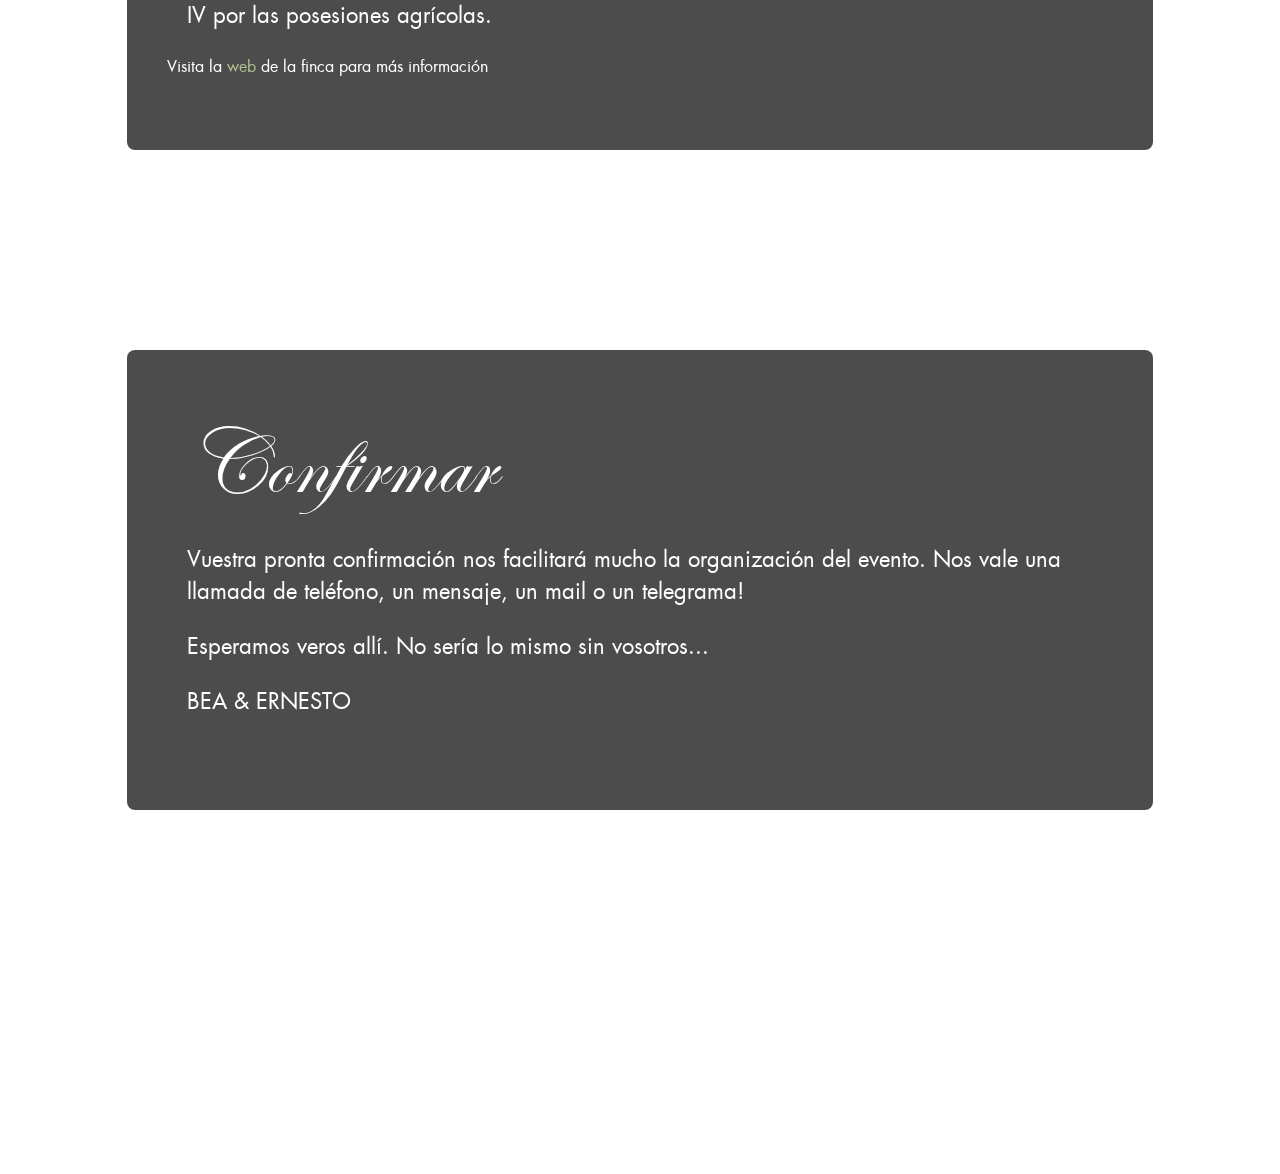
==== commit 7dc642c5: "Added map" ====
--- a/index.html
+++ b/index.html
@@ -46,6 +46,7 @@
                             <li><a href="#accomodations">ALOJAMIENTO</a></li>
                             <li><a href="#registry">CONFIRMAR</a></li>
                             <li><a href="http://goo.gl/Z83xyA" target="_blank" title="Invitación">INVITACI&Oacute;N</a></li>
+                            <li><a href="img/plano.png" target="_blank" title="Plano">PLANO</a></li>
                             <!--
 
                             <li><a href="http://blogspot.com" target="_blank">BLOG</a></li>
